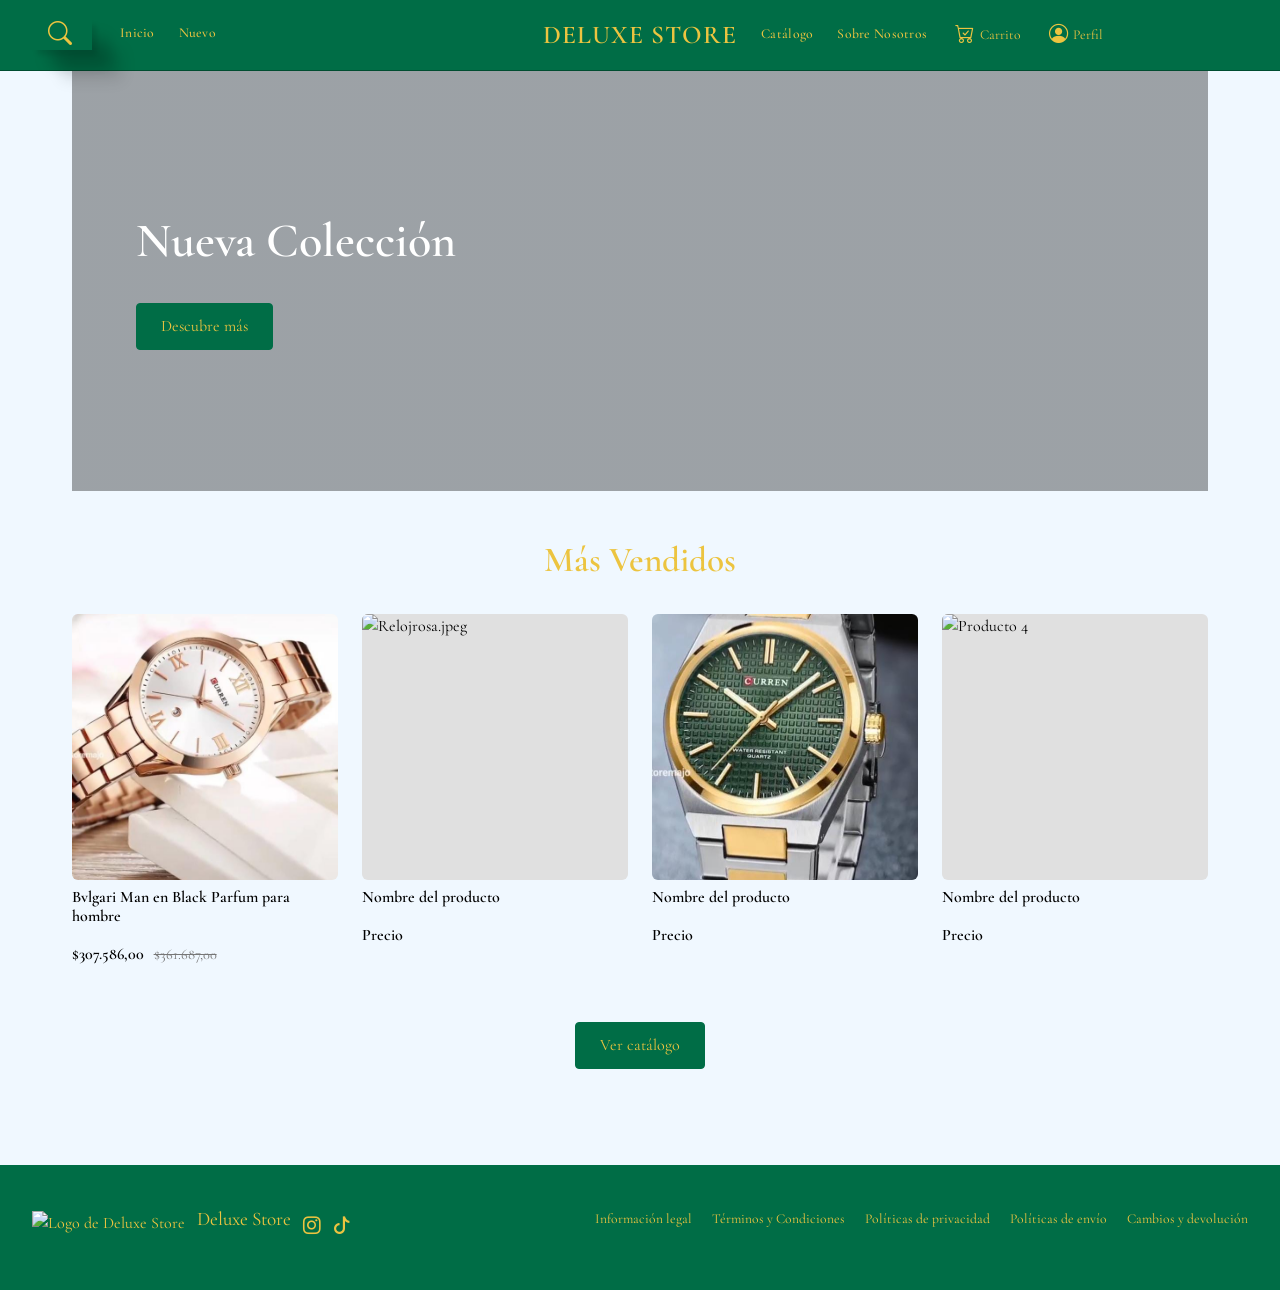
==== index.html @ 2bdb7e37 "Add files via upload" ====
<!DOCTYPE html>
<html lang="es">
  <head>
    <meta charset="UTF-8" />
    <meta name="viewport" content="width=device-width, initial-scale=1.0" />
    <!-- Tipografía externa -->
    <link rel="preconnect" href="https://fonts.googleapis.com" />
    <link rel="preconnect" href="https://fonts.gstatic.com" crossorigin />
    <link
      href="https://fonts.googleapis.com/css2?family=Cormorant+Garamond:ital,wght@0,300..700;1,300..700&display=swap"
      rel="stylesheet"
    />
    <!-- Bootstrap -->
    <link
      href="https://cdn.jsdelivr.net/npm/bootstrap@5.3.8/dist/css/bootstrap.min.css"
      rel="stylesheet"
    />
    <!-- Bootstrap Icons -->
    <link
      rel="stylesheet"
      href="https://cdn.jsdelivr.net/npm/bootstrap-icons@1.13.1/font/bootstrap-icons.min.css"
    />
    <!-- CSS Propio -->
    <link rel="stylesheet" href="style.css" />
    <title>Deluxe Store</title>
  </head>

  <body>
    <header class="encabezado">
      <div class="nav-izquierdo">
      <!-- Barra de navegación -->
        <div class="campoBuscar">
        <input type="text" placeholder="Buscar productos..." />
        <i class="bi bi-search iconoBusqueda"></i>
        </div>
        </form>

        <nav class="nav-principal">
          <a href="#inicio">Inicio</a>
          <a href="#nuevo">Nuevo</a>
        </nav>
      </div>

      <a href="#inicio" class="nombre-marca">DELUXE STORE</a>

      <div class="nav-derecho">
        <nav class="nav-secundario">
          <a href="#catalogo">Catálogo</a>
          <a href="#sobre-nosotros">Sobre Nosotros</a>
        </nav>

        <a href="#carrito" class="nav-icono">
          <i class="bi bi-cart-check"></i>
          <span>Carrito</span>
        </a>

        <a href="#perfil" class="nav-icono">
          <i class="bi bi-person-circle"></i>
          <span>Perfil</span>
        </a>
      </div>
    </header>

    <main class="contenido-principal">
      <section class="nueva-coleccion" id="inicio">
        <div class="nueva-coleccion__texto">
          <h1 class="titulo">Nueva Colección</h1>
          <button class="boton">Descubre más</button>
        </div>


      </section>

      <section class="mas-vendidos" id="catalogo">
        <h2 class="titulo">Más Vendidos</h2>

        <div class="productos">
          <article class="tarjeta-producto">
            <div class="tarjeta-producto__imagen">
              <img
                src="Ncoleccion.jpeg"
                alt="Bvlgari Man en Black Parfum para hombre"
              />
              <button class="boton boton--pequeno">Añadir al carrito</button>
            </div>

            <h3 class="tarjeta-producto__nombre">
              Bvlgari Man en Black Parfum para hombre
            </h3>

            <p class="tarjeta-producto__precio">
              <span class="precio-actual">$307.586,00</span>
              <span class="precio-anterior">$361.687,00</span>
            </p>
          </article>

          <article class="tarjeta-producto">
            <div class="tarjeta-producto__imagen">
              <img src="" alt="Relojrosa.jpeg" />
              <button class="boton boton--pequeno">Añadir al carrito</button>
            </div>
            <h3 class="tarjeta-producto__nombre">Nombre del producto</h3>
            <p class="tarjeta-producto__precio">
              <span class="precio-actual">Precio</span>
            </p>
          </article>

          <article class="tarjeta-producto">
            <div class="tarjeta-producto__imagen">
              <img src="Relojvdd.jpeg" alt="Producto 3" />
              <button class="boton boton--pequeno">Añadir al carrito</button>
            </div>
            <h3 class="tarjeta-producto__nombre">Nombre del producto</h3>
            <p class="tarjeta-producto__precio">
              <span class="precio-actual">Precio</span>
            </p>
          </article>

          <article class="tarjeta-producto">
            <div class="tarjeta-producto__imagen">
              <img src="" alt="Producto 4" />
              <button class="boton boton--pequeno">Añadir al carrito</button>
            </div>
            <h3 class="tarjeta-producto__nombre">Nombre del producto</h3>
            <p class="tarjeta-producto__precio">
              <span class="precio-actual">Precio</span>
            </p>
          </article>
        </div>

        <button class="boton boton--catalogo">Ver catálogo</button>
      </section>
    </main>

    <footer class="pie-pagina" id="sobre-nosotros">
      <div class="pie-pagina__marca">
        <img src="" alt="Logo de Deluxe Store" />
        <p class="pie-pagina__nombre">Deluxe Store</p>

        <div class="redes-sociales">
          <a href="#" aria-label="Instagram"><i class="bi bi-instagram"></i></a>
          <a href="#" aria-label="TikTok"><i class="bi bi-tiktok"></i></a>
        </div>
      </div>

      <ul class="pie-pagina__enlaces">
        <li><a href="#informacion-legal">Información legal</a></li>
        <li><a href="#terminos">Términos y Condiciones</a></li>
        <li><a href="#privacidad">Políticas de privacidad</a></li>
        <li><a href="#envio">Políticas de envío</a></li>
        <li><a href="#devoluciones">Cambios y devolución</a></li>
      </ul>
    </footer>

    <script src="script.js"></script>
  </body>
</html>
---- style.css ----
*{
  margin:0;
  border:0;
  padding: 0;
  box-sizing: border-box;
}

:root{
  --color-fondo: #006d46;
  --color-borde: #004d31;
  --color-acento: #ecc440;
  --fuente-titulo: "Cormorant Garamond", serif;
}

/* Html */
html{
  scroll-behavior: smooth;
}

/* Body */
body{
  font-family:"Cormorant Garamond", serif;
  background-color: aliceblue;
  color:black;
  transition: 0.3s;
}

a{
  color: inherit;
  text-decoration: none;
}

/* ===== Encabezado ===== */
header{
  background-color: var(--color-fondo);
  color: var(--color-acento);
}

.encabezado {
  display: flex;
  align-items: center;
  justify-content: space-between;
  gap: 1.5rem;
  padding: 1rem 2rem;
  border-bottom: 1px solid var(--color-borde);
  position: sticky;
  top: 0;
  z-index: 10;
}

.nav-izquierdo,
.nav-derecho {
  display: flex;
  align-items: center;
  gap: 1.75rem;
  flex: 1;
}

.nav-derecho {
  justify-content:flex;
}

.nav-principal,
.nav-secundario {
  display: flex;
  gap: 1.5rem;
}

.nav-principal a,
.nav-secundario a {
  font-size: 0.85rem;
  font-weight: 500;
  letter-spacing: 0.02em;
  padding-bottom: 2px;
  border-bottom: 1px solid transparent;
  transition: border-color 0.2s ease;
  justify-content: space-between;
}

.nav-principal a:hover,
.nav-secundario a:hover {
  border-color: var(--color-acento);
}

.nombre-marca {
  font-family: var(--fuente-titulo);
  font-size: 1.6rem;
  font-weight: 600;
  letter-spacing: 0.04em;
  white-space: nowrap;
}

.nav-icono {
  display: flex;
  align-items: center;
  gap: 0.4em;
  font-size: 0.85rem;
}

.nav-icono i {
  font-size: 1.2rem;
}

.campo-buscar {
  display: flex;
  align-items: center;
  gap: 0.4rem;
}

.campo-buscar input {
  padding: 0.35rem 0.7rem;
  border-radius: 4px;
  border: none;
  font-family: inherit;
}

.boton-buscar {
  background: none;
  border: none;
  color: var(--color-acento);
  cursor: pointer;
  font-size: 1.1rem;
}

/* ===== Contenido principal ===== */
.contenido-principal {
  max-width: 1200px;
  margin: 0 auto;
  padding: 0 2rem;
}

.titulo {
  font-family: var(--fuente-titulo);
  font-weight: 600;
}

.boton {
font-family: var(--fuente-titulo);
background-color: var(--color-fondo);
color: var(--color-acento);
border: 1px solid var(--color-fondo);
padding: 0.65rem 1.5rem;
border-radius: 4px;
cursor: pointer;
transition: 0.2s ease;
}

.boton:hover {
background-color: var(--color-acento);
color: var(--color-fondo);
border-color: var(--color-acento);
}

/* Nueva colección */
.nueva-coleccion {
  position: relative;
  display: flex;
  align-items: center;
  justify-content: space-between;
  gap: 2rem;
  min-height: 420px;
  padding: 4rem;
  color: #fff;
  background-image: linear-gradient(rgba(0, 0, 0, 0.35), rgba(0, 0, 0, 0.35)), url("https://media.gq.com.mx/photos/678ef8f1a2336bb0aa061e3d/master/w_1600%2Cc_limit/TAG_Heuer_Carrera_Chronograph_morado.jpg");
  background-position: center;
  background-size: cover;
  background-repeat: no-repeat;
}

.nueva-coleccion__texto {
  position: relative;
  z-index: 1;
  display: flex;
  flex-direction: column;
  align-items: flex-start;
  gap: 1.5rem;
}

.nueva-coleccion .titulo {
  font-size: 3rem;
}

/* Más vendidos */
.mas-vendidos {
padding: 3rem 0;
text-align: center;
}

.mas-vendidos .titulo {
font-size: 2.2rem;
margin-bottom: 2rem;
color: #ecc440;
}

.productos {
display: grid;
grid-template-columns: repeat(auto-fit, minmax(220px, 1fr));
gap: 1.5rem;
text-align: left;
}

.tarjeta-producto {
  display: flex;
  flex-direction: column;
  gap: 0.5rem;
}

.tarjeta-producto__imagen {
  position: relative;
  background-color: #e0e0e0;
  border-radius: 6px;
  overflow: hidden;
  aspect-ratio: 1 / 1;
}

.tarjeta-producto__imagen img {
  width: 100%;
  height: 100%;
  object-fit: cover;
  display: block;
}

.boton--pequeno {
  position: absolute;
  bottom: 0.75rem;
  left: 50%;
  transform: translateX(-50%);
  padding: 0.4rem 1rem;
  font-size: 0.8rem;
  opacity: 0;
  transition: opacity 0.2s ease, background-color 0.2s ease, color 0.2s ease;
}

.tarjeta-producto__imagen:hover .boton--pequeno {
  opacity: 1;
}

.tarjeta-producto__nombre {
  font-size: 1rem;
  font-weight: 600;
}

.tarjeta-producto__precio {
  display: flex;
  gap: 0.6rem;
  align-items: baseline;
}

.precio-actual {
  font-weight: 600;
}

.precio-anterior {
  text-decoration: line-through;
  color: #777;
  font-size: 0.9rem;
}

.boton--catalogo {
  margin-top: 2.5rem;
}

/* ===== Pie de página ===== */
.pie-pagina {
  background-color: var(--color-fondo);
  color: var(--color-acento);
  margin-top: 3rem;
  padding: 2.5rem 2rem;
  display: flex;
  flex-wrap: wrap;
  align-items: center;
  justify-content: space-between;
  gap: 1.5rem;
}

.pie-pagina__marca {
  display: flex;
  align-items: center;
  gap: 0.75rem;
}

.pie-pagina__marca img {
  height: 32px;
}

.pie-pagina__nombre {
  font-family: var(--fuente-titulo);
  font-size: 1.2rem;
}

.redes-sociales {
  display: flex;
  gap: 0.75rem;
  font-size: 1.1rem;
}

.pie-pagina__enlaces {
  display: flex;
  flex-wrap: wrap;
  gap: 1.25rem;
  list-style: none;
  font-size: 0.85rem;
}

/* ===== Responsive ===== */
@media (max-width: 768px) {
  .encabezado {
    flex-wrap: wrap;
    justify-content: center;
    text-align: center;
  }

  .nav-izquierdo,
  .nav-derecho {
    justify-content: center;
    flex: none;
    width: 100%;
  }

  .nueva-coleccion {
    flex-direction: column;
    text-align: center;
  }

  .nueva-coleccion__texto {
    align-items: center;
  }
}

/* Barra de busqueda */
.campoBuscar {
  position: relative;
  display: flex;
  justify-content: center;
  align-items: center;
  width: 60px;
  height: 30px;
  transition: 0.5s;
}

.campoBuscar:hover {
  width: 300px;
}

.campoBuscar input {
  position: relative;
  width: 100%;
  height: 100%;
  border: none;
  font-size: 1.1em;
  padding: 0.5em 20px;
  background: linear-gradient(#006d46,#006d46);
  color: #006d46;
  box-shadow:
    5px 5px 5px rgba(0, 0, 0, 0.1),
    15px 15px 15px rgba(0, 0, 0, 0.1),
    20px 20px 15px rgba(0, 0, 0, 0.1),
    30px 30px 15px rgba(0, 0, 0, 0.1);
}

.campoBuscar input::placeholder,
.campoBuscar input {
  border: none;
  color: transparent;
}

.campoBuscar input:hover::placeholder,
.campoBuscar input:hover {
  border: none;
  color:aliceblue;
}

.iconoBusqueda {
  position: absolute;
  right: 20px;
  font-size: 1.5em;
  cursor: pointer;
}
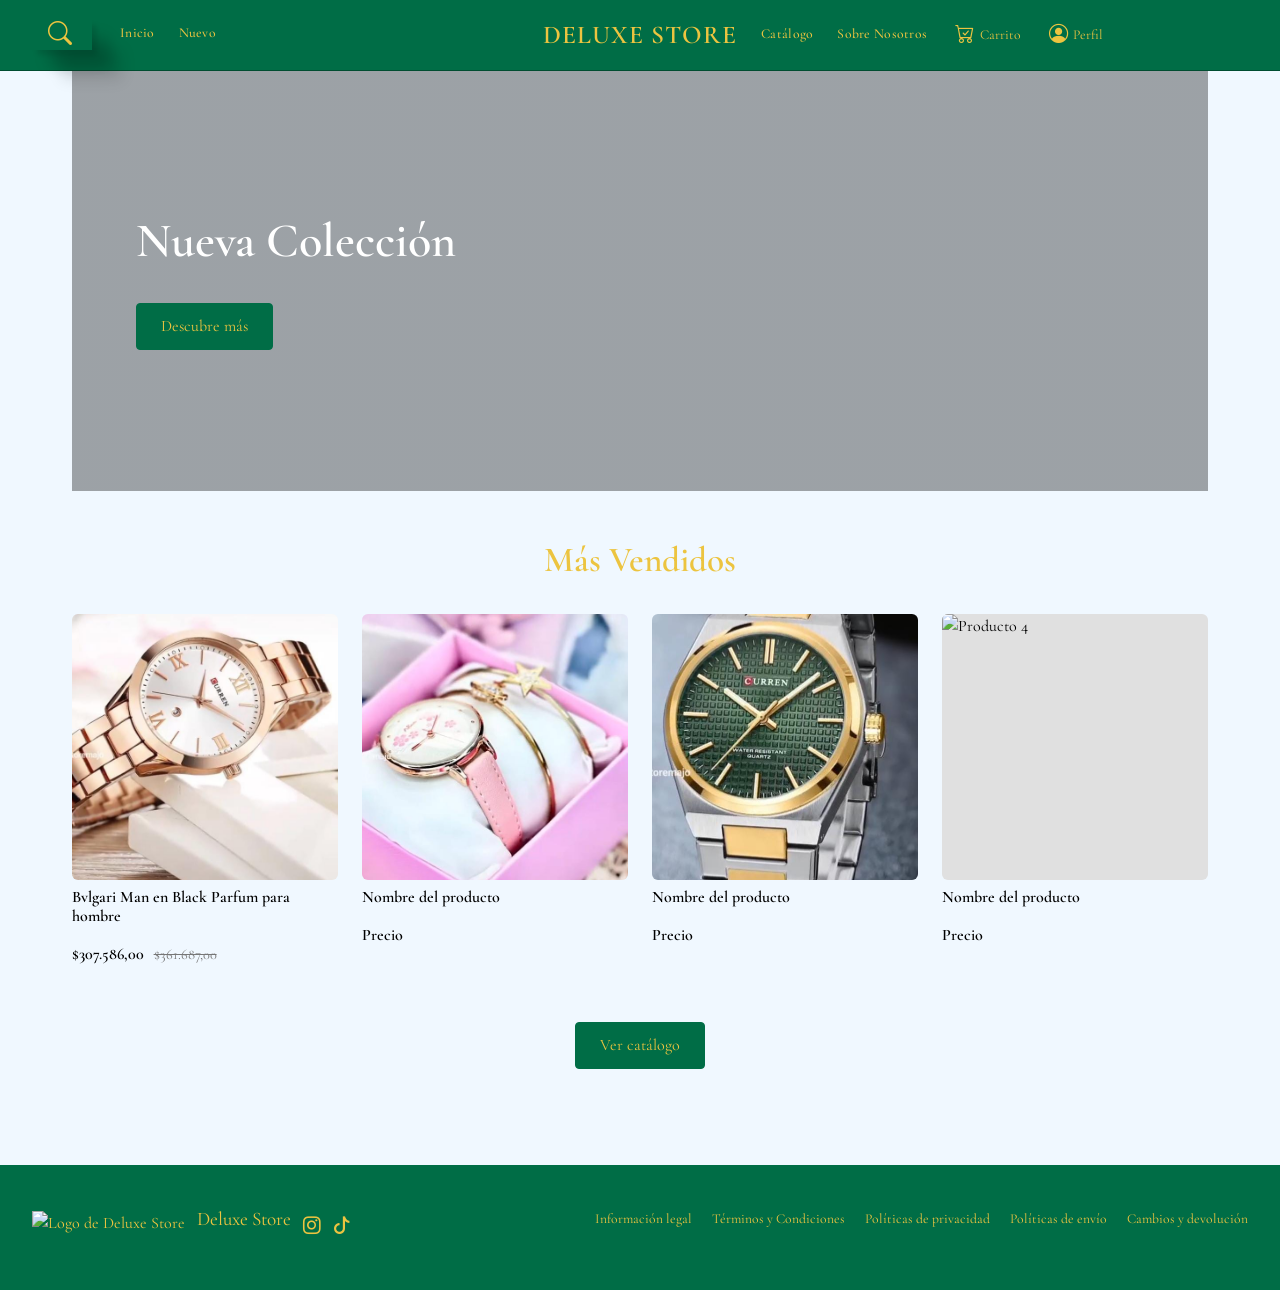
==== commit 517ff28e: "Ampliación de la estructura del proyecto" ====
--- a/index.html
+++ b/index.html
@@ -21,7 +21,7 @@
       href="https://cdn.jsdelivr.net/npm/bootstrap-icons@1.13.1/font/bootstrap-icons.min.css"
     />
     <!-- CSS Propio -->
-    <link rel="stylesheet" href="style.css" />
+    <link rel="stylesheet" href="assets/css/style.css">
     <title>Deluxe Store</title>
   </head>
 
@@ -78,7 +78,7 @@
           <article class="tarjeta-producto">
             <div class="tarjeta-producto__imagen">
               <img
-                src="Ncoleccion.jpeg"
+                src="assets/Imagenes/Ncoleccion.jpeg"
                 alt="Bvlgari Man en Black Parfum para hombre"
               />
               <button class="boton boton--pequeno">Añadir al carrito</button>
@@ -96,7 +96,7 @@
 
           <article class="tarjeta-producto">
             <div class="tarjeta-producto__imagen">
-              <img src="" alt="Relojrosa.jpeg" />
+              <img src="assets/Imagenes/Relojrosa.jpeg" alt="Relojrosa.jpeg" />
               <button class="boton boton--pequeno">Añadir al carrito</button>
             </div>
             <h3 class="tarjeta-producto__nombre">Nombre del producto</h3>
@@ -107,7 +107,7 @@
 
           <article class="tarjeta-producto">
             <div class="tarjeta-producto__imagen">
-              <img src="Relojvdd.jpeg" alt="Producto 3" />
+              <img src="assets/Imagenes/Relojvdd.jpeg" alt="Producto 3" />
               <button class="boton boton--pequeno">Añadir al carrito</button>
             </div>
             <h3 class="tarjeta-producto__nombre">Nombre del producto</h3>
--- a/assets/css/style.css
+++ b/assets/css/style.css
@@ -0,0 +1,378 @@
+*{
+  margin:0;
+  border:0;
+  padding: 0;
+  box-sizing: border-box;
+}
+
+:root{
+  --color-fondo: #006d46;
+  --color-borde: #004d31;
+  --color-acento: #ecc440;
+  --fuente-titulo: "Cormorant Garamond", serif;
+}
+
+/* Html */
+html{
+  scroll-behavior: smooth;
+}
+
+/* Body */
+body{
+  font-family:"Cormorant Garamond", serif;
+  background-color: aliceblue;
+  color:black;
+  transition: 0.3s;
+}
+
+a{
+  color: inherit;
+  text-decoration: none;
+}
+
+/* ===== Encabezado ===== */
+header{
+  background-color: var(--color-fondo);
+  color: var(--color-acento);
+}
+
+.encabezado {
+  display: flex;
+  align-items: center;
+  justify-content: space-between;
+  gap: 1.5rem;
+  padding: 1rem 2rem;
+  border-bottom: 1px solid var(--color-borde);
+  position: sticky;
+  top: 0;
+  z-index: 10;
+}
+
+.nav-izquierdo,
+.nav-derecho {
+  display: flex;
+  align-items: center;
+  gap: 1.75rem;
+  flex: 1;
+}
+
+.nav-derecho {
+  justify-content:flex;
+}
+
+.nav-principal,
+.nav-secundario {
+  display: flex;
+  gap: 1.5rem;
+}
+
+.nav-principal a,
+.nav-secundario a {
+  font-size: 0.85rem;
+  font-weight: 500;
+  letter-spacing: 0.02em;
+  padding-bottom: 2px;
+  border-bottom: 1px solid transparent;
+  transition: border-color 0.2s ease;
+  justify-content: space-between;
+}
+
+.nav-principal a:hover,
+.nav-secundario a:hover {
+  border-color: var(--color-acento);
+}
+
+.nombre-marca {
+  font-family: var(--fuente-titulo);
+  font-size: 1.6rem;
+  font-weight: 600;
+  letter-spacing: 0.04em;
+  white-space: nowrap;
+}
+
+.nav-icono {
+  display: flex;
+  align-items: center;
+  gap: 0.4em;
+  font-size: 0.85rem;
+}
+
+.nav-icono i {
+  font-size: 1.2rem;
+}
+
+.campo-buscar {
+  display: flex;
+  align-items: center;
+  gap: 0.4rem;
+}
+
+.campo-buscar input {
+  padding: 0.35rem 0.7rem;
+  border-radius: 4px;
+  border: none;
+  font-family: inherit;
+}
+
+.boton-buscar {
+  background: none;
+  border: none;
+  color: var(--color-acento);
+  cursor: pointer;
+  font-size: 1.1rem;
+}
+
+/* ===== Contenido principal ===== */
+.contenido-principal {
+  max-width: 1200px;
+  margin: 0 auto;
+  padding: 0 2rem;
+}
+
+.titulo {
+  font-family: var(--fuente-titulo);
+  font-weight: 600;
+}
+
+.boton {
+font-family: var(--fuente-titulo);
+background-color: var(--color-fondo);
+color: var(--color-acento);
+border: 1px solid var(--color-fondo);
+padding: 0.65rem 1.5rem;
+border-radius: 4px;
+cursor: pointer;
+transition: 0.2s ease;
+}
+
+.boton:hover {
+background-color: var(--color-acento);
+color: var(--color-fondo);
+border-color: var(--color-acento);
+}
+
+/* Nueva colección */
+.nueva-coleccion {
+  position: relative;
+  display: flex;
+  align-items: center;
+  justify-content: space-between;
+  gap: 2rem;
+  min-height: 420px;
+  padding: 4rem;
+  color: #fff;
+  background-image: linear-gradient(rgba(0, 0, 0, 0.35), rgba(0, 0, 0, 0.35)), url("https://media.gq.com.mx/photos/678ef8f1a2336bb0aa061e3d/master/w_1600%2Cc_limit/TAG_Heuer_Carrera_Chronograph_morado.jpg");
+  background-position: center;
+  background-size: cover;
+  background-repeat: no-repeat;
+}
+
+.nueva-coleccion__texto {
+  position: relative;
+  z-index: 1;
+  display: flex;
+  flex-direction: column;
+  align-items: flex-start;
+  gap: 1.5rem;
+}
+
+.nueva-coleccion .titulo {
+  font-size: 3rem;
+}
+
+/* Más vendidos */
+.mas-vendidos {
+padding: 3rem 0;
+text-align: center;
+}
+
+.mas-vendidos .titulo {
+font-size: 2.2rem;
+margin-bottom: 2rem;
+color: #ecc440;
+}
+
+.productos {
+display: grid;
+grid-template-columns: repeat(auto-fit, minmax(220px, 1fr));
+gap: 1.5rem;
+text-align: left;
+}
+
+.tarjeta-producto {
+  display: flex;
+  flex-direction: column;
+  gap: 0.5rem;
+}
+
+.tarjeta-producto__imagen {
+  position: relative;
+  background-color: #e0e0e0;
+  border-radius: 6px;
+  overflow: hidden;
+  aspect-ratio: 1 / 1;
+}
+
+.tarjeta-producto__imagen img {
+  width: 100%;
+  height: 100%;
+  object-fit: cover;
+  display: block;
+}
+
+.boton--pequeno {
+  position: absolute;
+  bottom: 0.75rem;
+  left: 50%;
+  transform: translateX(-50%);
+  padding: 0.4rem 1rem;
+  font-size: 0.8rem;
+  opacity: 0;
+  transition: opacity 0.2s ease, background-color 0.2s ease, color 0.2s ease;
+}
+
+.tarjeta-producto__imagen:hover .boton--pequeno {
+  opacity: 1;
+}
+
+.tarjeta-producto__nombre {
+  font-size: 1rem;
+  font-weight: 600;
+}
+
+.tarjeta-producto__precio {
+  display: flex;
+  gap: 0.6rem;
+  align-items: baseline;
+}
+
+.precio-actual {
+  font-weight: 600;
+}
+
+.precio-anterior {
+  text-decoration: line-through;
+  color: #777;
+  font-size: 0.9rem;
+}
+
+.boton--catalogo {
+  margin-top: 2.5rem;
+}
+
+/* ===== Pie de página ===== */
+.pie-pagina {
+  background-color: var(--color-fondo);
+  color: var(--color-acento);
+  margin-top: 3rem;
+  padding: 2.5rem 2rem;
+  display: flex;
+  flex-wrap: wrap;
+  align-items: center;
+  justify-content: space-between;
+  gap: 1.5rem;
+}
+
+.pie-pagina__marca {
+  display: flex;
+  align-items: center;
+  gap: 0.75rem;
+}
+
+.pie-pagina__marca img {
+  height: 32px;
+}
+
+.pie-pagina__nombre {
+  font-family: var(--fuente-titulo);
+  font-size: 1.2rem;
+}
+
+.redes-sociales {
+  display: flex;
+  gap: 0.75rem;
+  font-size: 1.1rem;
+}
+
+.pie-pagina__enlaces {
+  display: flex;
+  flex-wrap: wrap;
+  gap: 1.25rem;
+  list-style: none;
+  font-size: 0.85rem;
+}
+
+/* ===== Responsive ===== */
+@media (max-width: 768px) {
+  .encabezado {
+    flex-wrap: wrap;
+    justify-content: center;
+    text-align: center;
+  }
+
+  .nav-izquierdo,
+  .nav-derecho {
+    justify-content: center;
+    flex: none;
+    width: 100%;
+  }
+
+  .nueva-coleccion {
+    flex-direction: column;
+    text-align: center;
+  }
+
+  .nueva-coleccion__texto {
+    align-items: center;
+  }
+}
+
+/* Barra de busqueda */
+.campoBuscar {
+  position: relative;
+  display: flex;
+  justify-content: center;
+  align-items: center;
+  width: 60px;
+  height: 30px;
+  transition: 0.5s;
+}
+
+.campoBuscar:hover {
+  width: 300px;
+}
+
+.campoBuscar input {
+  position: relative;
+  width: 100%;
+  height: 100%;
+  border: none;
+  font-size: 1.1em;
+  padding: 0.5em 20px;
+  background: linear-gradient(#006d46,#006d46);
+  color: #006d46;
+  box-shadow:
+    5px 5px 5px rgba(0, 0, 0, 0.1),
+    15px 15px 15px rgba(0, 0, 0, 0.1),
+    20px 20px 15px rgba(0, 0, 0, 0.1),
+    30px 30px 15px rgba(0, 0, 0, 0.1);
+}
+
+.campoBuscar input::placeholder,
+.campoBuscar input {
+  border: none;
+  color: transparent;
+}
+
+.campoBuscar input:hover::placeholder,
+.campoBuscar input:hover {
+  border: none;
+  color:aliceblue;
+}
+
+.iconoBusqueda {
+  position: absolute;
+  right: 20px;
+  font-size: 1.5em;
+  cursor: pointer;
+}
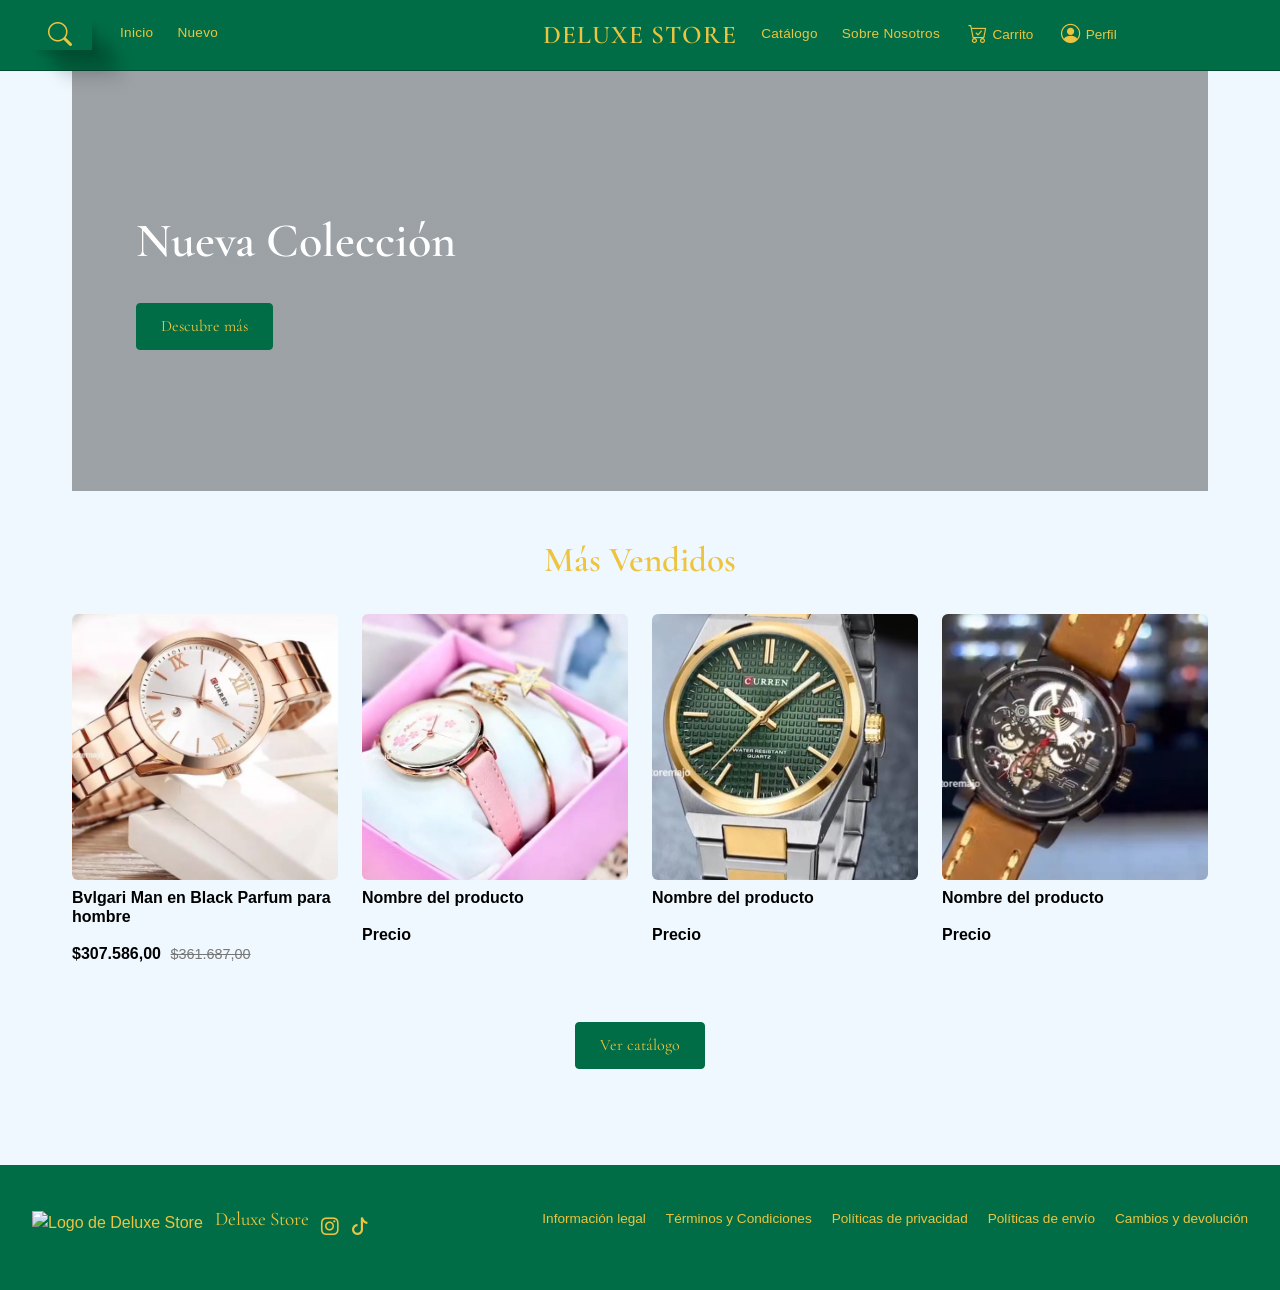
==== commit 493b00ba: "extension de las opciones de busqueda" ====
--- a/index.html
+++ b/index.html
@@ -45,16 +45,16 @@
 
       <div class="nav-derecho">
         <nav class="nav-secundario">
-          <a href="#catalogo">Catálogo</a>
+          <a href="catalogo.html">Catálogo</a>
           <a href="#sobre-nosotros">Sobre Nosotros</a>
         </nav>
 
-        <a href="#carrito" class="nav-icono">
+        <a href="carrito.html" class="nav-icono">
           <i class="bi bi-cart-check"></i>
           <span>Carrito</span>
         </a>
 
-        <a href="#perfil" class="nav-icono">
+        <a href="login.php" class="nav-icono">
           <i class="bi bi-person-circle"></i>
           <span>Perfil</span>
         </a>
@@ -118,7 +118,7 @@
 
           <article class="tarjeta-producto">
             <div class="tarjeta-producto__imagen">
-              <img src="" alt="Producto 4" />
+              <img src="assets/Imagenes/Relojcafe.jpeg" alt="Producto 4" />
               <button class="boton boton--pequeno">Añadir al carrito</button>
             </div>
             <h3 class="tarjeta-producto__nombre">Nombre del producto</h3>
@@ -138,8 +138,8 @@
         <p class="pie-pagina__nombre">Deluxe Store</p>
 
         <div class="redes-sociales">
-          <a href="#" aria-label="Instagram"><i class="bi bi-instagram"></i></a>
-          <a href="#" aria-label="TikTok"><i class="bi bi-tiktok"></i></a>
+          <a href="https://www.instagram.com/deluxestoremajo?stkn=MXQ2NDFqejMweWdpYg==" aria-label="Instagram"><i class="bi bi-instagram"></i></a>
+          <a href="https://www.tiktok.com/@deluxestoremajo?_r=1&_t=ZS-9ALdsl9GegP" aria-label="TikTok"><i class="bi bi-tiktok"></i></a>
         </div>
       </div>
 
--- a/assets/css/style.css
+++ b/assets/css/style.css
@@ -1,11 +1,11 @@
-*{
-  margin:0;
-  border:0;
+* {
+  margin: 0;
+  border: 0;
   padding: 0;
   box-sizing: border-box;
 }
 
-:root{
+:root {
   --color-fondo: #006d46;
   --color-borde: #004d31;
   --color-acento: #ecc440;
@@ -13,25 +13,25 @@
 }
 
 /* Html */
-html{
+html {
   scroll-behavior: smooth;
 }
 
 /* Body */
-body{
-  font-family:"Cormorant Garamond", serif;
+body {
+  font-family: "Cormorant Garamond", serif;
   background-color: aliceblue;
-  color:black;
+  color: black;
   transition: 0.3s;
 }
 
-a{
+a {
   color: inherit;
   text-decoration: none;
 }
 
 /* ===== Encabezado ===== */
-header{
+header {
   background-color: var(--color-fondo);
   color: var(--color-acento);
 }
@@ -57,7 +57,7 @@
 }
 
 .nav-derecho {
-  justify-content:flex;
+  justify-content: flex;
 }
 
 .nav-principal,
@@ -135,20 +135,20 @@
 }
 
 .boton {
-font-family: var(--fuente-titulo);
-background-color: var(--color-fondo);
-color: var(--color-acento);
-border: 1px solid var(--color-fondo);
-padding: 0.65rem 1.5rem;
-border-radius: 4px;
-cursor: pointer;
-transition: 0.2s ease;
+  font-family: var(--fuente-titulo);
+  background-color: var(--color-fondo);
+  color: var(--color-acento);
+  border: 1px solid var(--color-fondo);
+  padding: 0.65rem 1.5rem;
+  border-radius: 4px;
+  cursor: pointer;
+  transition: 0.2s ease;
 }
 
 .boton:hover {
-background-color: var(--color-acento);
-color: var(--color-fondo);
-border-color: var(--color-acento);
+  background-color: var(--color-acento);
+  color: var(--color-fondo);
+  border-color: var(--color-acento);
 }
 
 /* Nueva colección */
@@ -161,7 +161,9 @@
   min-height: 420px;
   padding: 4rem;
   color: #fff;
-  background-image: linear-gradient(rgba(0, 0, 0, 0.35), rgba(0, 0, 0, 0.35)), url("https://media.gq.com.mx/photos/678ef8f1a2336bb0aa061e3d/master/w_1600%2Cc_limit/TAG_Heuer_Carrera_Chronograph_morado.jpg");
+  background-image:
+    linear-gradient(rgba(0, 0, 0, 0.35), rgba(0, 0, 0, 0.35)),
+    url("https://media.gq.com.mx/photos/678ef8f1a2336bb0aa061e3d/master/w_1600%2Cc_limit/TAG_Heuer_Carrera_Chronograph_morado.jpg");
   background-position: center;
   background-size: cover;
   background-repeat: no-repeat;
@@ -182,21 +184,21 @@
 
 /* Más vendidos */
 .mas-vendidos {
-padding: 3rem 0;
-text-align: center;
+  padding: 3rem 0;
+  text-align: center;
 }
 
 .mas-vendidos .titulo {
-font-size: 2.2rem;
-margin-bottom: 2rem;
-color: #ecc440;
+  font-size: 2.2rem;
+  margin-bottom: 2rem;
+  color: #ecc440;
 }
 
 .productos {
-display: grid;
-grid-template-columns: repeat(auto-fit, minmax(220px, 1fr));
-gap: 1.5rem;
-text-align: left;
+  display: grid;
+  grid-template-columns: repeat(auto-fit, minmax(220px, 1fr));
+  gap: 1.5rem;
+  text-align: left;
 }
 
 .tarjeta-producto {
@@ -228,7 +230,10 @@
   padding: 0.4rem 1rem;
   font-size: 0.8rem;
   opacity: 0;
-  transition: opacity 0.2s ease, background-color 0.2s ease, color 0.2s ease;
+  transition:
+    opacity 0.2s ease,
+    background-color 0.2s ease,
+    color 0.2s ease;
 }
 
 .tarjeta-producto__imagen:hover .boton--pequeno {
@@ -302,6 +307,175 @@
   font-size: 0.85rem;
 }
 
+/* login y registro */
+
+* {
+  margin: 0;
+  padding: 0;
+  box-sizing: border-box;
+  text-decoration: none;
+  font-family: "Roboto", sans-serif;
+}
+
+body {
+  background-image: url(../imagenes/imagen1.jpg);
+  background-size: cover;
+  background-repeat: no-repeat;
+  background-position: center;
+  background-attachment: fixed;
+}
+
+main {
+  width: 100%;
+  padding: 20px;
+  margin: auto;
+  margin-top: 100px;
+}
+
+.contenedor__todo {
+  width: 100%;
+  max-width: 800px;
+  margin: auto;
+  position: relative;
+}
+
+.caja__trasera {
+  width: 100%;
+  padding: 10px 20px;
+  display: flex;
+  justify-content: center;
+  -webkit-backdrop-filter: blur(10px);
+  backdrop-filter: blur(10px);
+  background-color: rgba(67, 77, 87, 0.5);
+}
+
+.caja__trasera div {
+  margin: 100px 40px;
+  color: white;
+  transition: all 500ms;
+}
+
+.caja__trasera div p,
+.caja__trasera button {
+  margin-top: 30px;
+}
+
+.caja__trasera div h3 {
+  font-weight: 400;
+  font-size: 26px;
+}
+
+.caja__trasera div p {
+  font-size: 16px;
+  font-weight: 300;
+}
+
+.caja__trasera button {
+  padding: 10px 40px;
+  border: 2px solid #fff;
+  font-size: 14px;
+  background: transparent;
+  font-weight: 600;
+  cursor: pointer;
+  color: white;
+  outline: none;
+  transition: all 300ms;
+}
+
+.caja__trasera button:hover {
+  background: #fff;
+  color: #3b434b;
+}
+
+/*Formularios*/
+
+.contenedor__login-register {
+  display: flex;
+  align-items: center;
+  width: 100%;
+  max-width: 380px;
+  position: relative;
+  top: -185px;
+  left: 10px;
+
+  /*La transicion va despues del codigo JS*/
+  transition: left 500ms cubic-bezier(0.175, 0.885, 0.32, 1.275);
+}
+
+.contenedor__login-register form {
+  width: 100%;
+  padding: 80px 20px;
+  background: white;
+  position: absolute;
+  border-radius: 20px;
+}
+
+.contenedor__login-register form h2 {
+  font-size: 30px;
+  text-align: center;
+  margin-bottom: 20px;
+  color: #3b434b;
+}
+
+.contenedor__login-register form input {
+  width: 100%;
+  margin-top: 20px;
+  padding: 10px;
+  border: none;
+  background: #f2f2f2;
+  font-size: 16px;
+  outline: none;
+}
+
+.contenedor__login-register form button {
+  padding: 10px 40px;
+  margin-top: 40px;
+  border: none;
+  font-size: 14px;
+  background: #3b434b;
+  font-weight: 600;
+  cursor: pointer;
+  color: white;
+  outline: none;
+}
+
+.formulario__login {
+  opacity: 1;
+  display: block;
+}
+.formulario__register {
+  display: none;
+}
+
+@media screen and (max-width: 850px) {
+  main {
+    margin-top: 50px;
+  }
+
+  .caja__trasera {
+    max-width: 350px;
+    height: 300px;
+    flex-direction: column;
+    margin: auto;
+  }
+
+  .caja__trasera div {
+    margin: 0px;
+    position: absolute;
+  }
+
+  /*Formularios*/
+
+  .contenedor__login-register {
+    top: -10px;
+    left: -5px;
+    margin: auto;
+  }
+
+  .contenedor__login-register form {
+    position: relative;
+  }
+}
 /* ===== Responsive ===== */
 @media (max-width: 768px) {
   .encabezado {
@@ -349,7 +523,7 @@
   border: none;
   font-size: 1.1em;
   padding: 0.5em 20px;
-  background: linear-gradient(#006d46,#006d46);
+  background: linear-gradient(#006d46, #006d46);
   color: #006d46;
   box-shadow:
     5px 5px 5px rgba(0, 0, 0, 0.1),
@@ -367,7 +541,7 @@
 .campoBuscar input:hover::placeholder,
 .campoBuscar input:hover {
   border: none;
-  color:aliceblue;
+  color: aliceblue;
 }
 
 .iconoBusqueda {
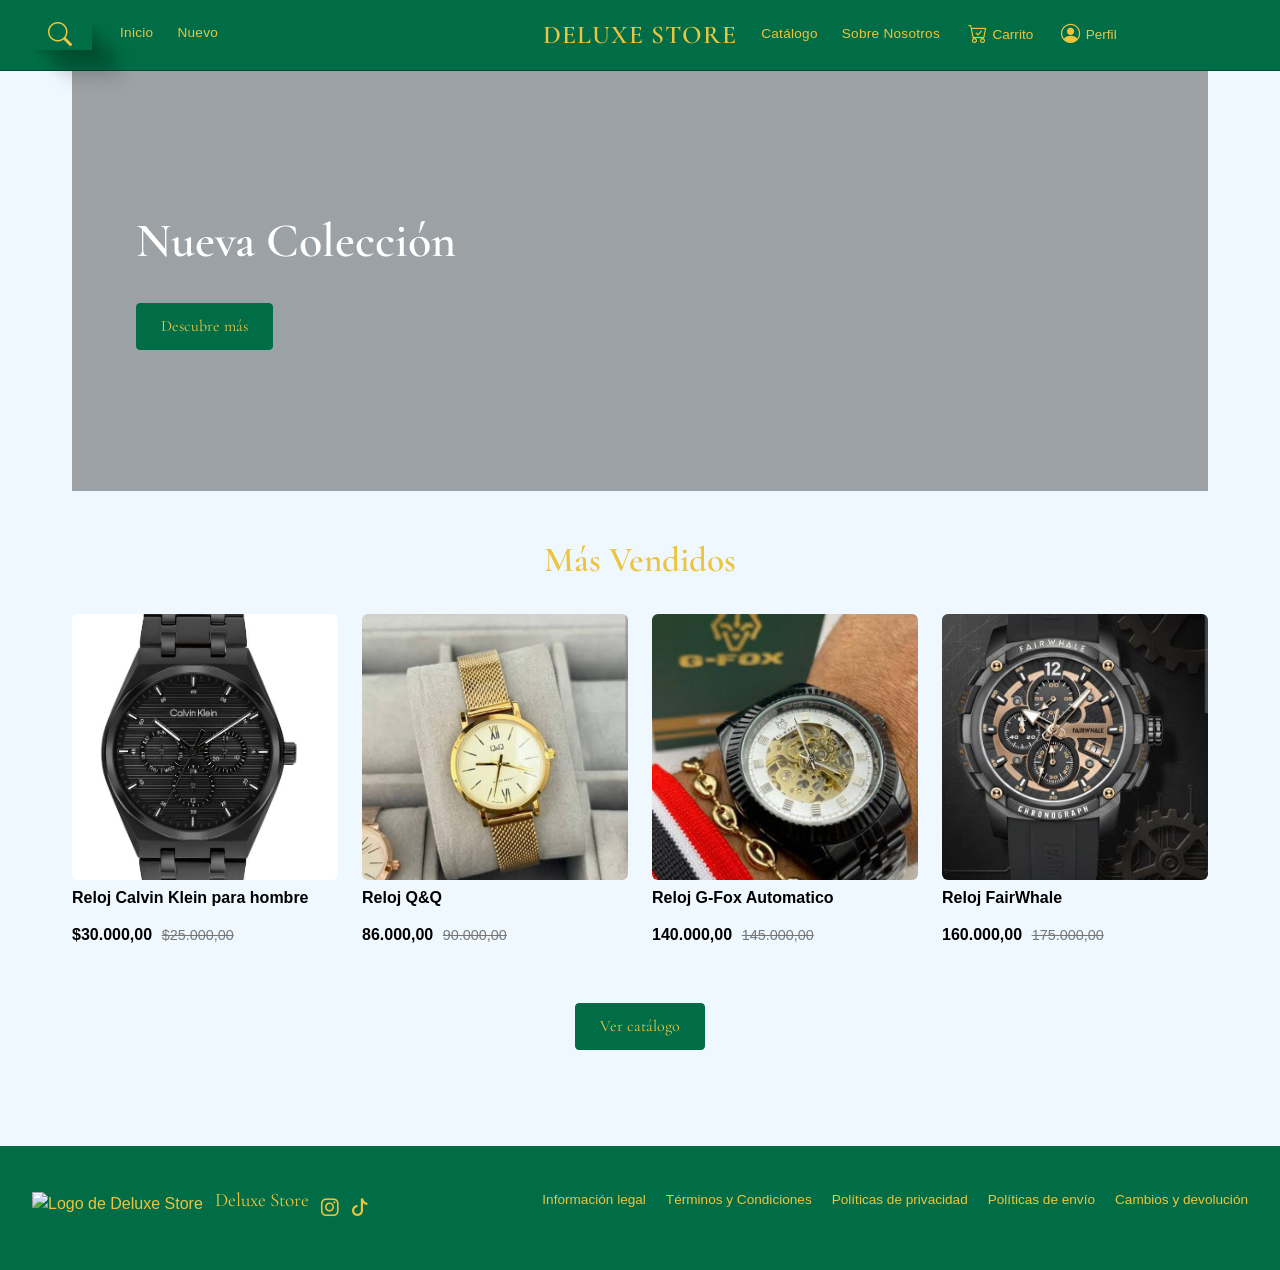
==== commit 0cbce088: "Update product details and prices in index.html" ====
--- a/index.html
+++ b/index.html
@@ -78,57 +78,62 @@
           <article class="tarjeta-producto">
             <div class="tarjeta-producto__imagen">
               <img
-                src="assets/Imagenes/Ncoleccion.jpeg"
-                alt="Bvlgari Man en Black Parfum para hombre"
+                src="assets/Imagenes/Calvin-Klein.jpeg"
+                alt="Reloj Calvin Klein para hombre"
               />
               <button class="boton boton--pequeno">Añadir al carrito</button>
             </div>
 
             <h3 class="tarjeta-producto__nombre">
-              Bvlgari Man en Black Parfum para hombre
+              Reloj Calvin Klein para hombre
             </h3>
 
             <p class="tarjeta-producto__precio">
-              <span class="precio-actual">$307.586,00</span>
-              <span class="precio-anterior">$361.687,00</span>
+              <span class="precio-actual">$30.000,00</span>
+              <span class="precio-anterior">$25.000,00</span>
             </p>
           </article>
 
           <article class="tarjeta-producto">
             <div class="tarjeta-producto__imagen">
-              <img src="assets/Imagenes/Relojrosa.jpeg" alt="Relojrosa.jpeg" />
+              <img src="assets/Imagenes/Q&Q.jpeg" alt="Reloj Q&Q" />
               <button class="boton boton--pequeno">Añadir al carrito</button>
             </div>
-            <h3 class="tarjeta-producto__nombre">Nombre del producto</h3>
+            <h3 class="tarjeta-producto__nombre">Reloj Q&Q</h3>
             <p class="tarjeta-producto__precio">
-              <span class="precio-actual">Precio</span>
+              <span class="precio-actual">86.000,00</span>
+              <span class="precio-anterior">90.000,00</span>
             </p>
           </article>
 
           <article class="tarjeta-producto">
             <div class="tarjeta-producto__imagen">
-              <img src="assets/Imagenes/Relojvdd.jpeg" alt="Producto 3" />
+              <img src="assets/Imagenes/G-Fox-Automatico.jpeg" alt="Reloj G-Fox Automatico" />
               <button class="boton boton--pequeno">Añadir al carrito</button>
             </div>
-            <h3 class="tarjeta-producto__nombre">Nombre del producto</h3>
+            <h3 class="tarjeta-producto__nombre">Reloj G-Fox Automatico</h3>
             <p class="tarjeta-producto__precio">
-              <span class="precio-actual">Precio</span>
+              <span class="precio-actual">140.000,00</span>
+              <span class="precio-anterior">145.000,00</span>
             </p>
           </article>
 
           <article class="tarjeta-producto">
             <div class="tarjeta-producto__imagen">
-              <img src="assets/Imagenes/Relojcafe.jpeg" alt="Producto 4" />
+              <img src="assets/Imagenes/FairWhale.jpeg" alt="Reloj FairWhale" />
               <button class="boton boton--pequeno">Añadir al carrito</button>
             </div>
-            <h3 class="tarjeta-producto__nombre">Nombre del producto</h3>
+            <h3 class="tarjeta-producto__nombre">Reloj FairWhale</h3>
             <p class="tarjeta-producto__precio">
-              <span class="precio-actual">Precio</span>
+              <span class="precio-actual">160.000,00</span>
+              <span class="precio-anterior">175.000,00</span>
             </p>
           </article>
         </div>
 
+        <a href="catalogo.html">
         <button class="boton boton--catalogo">Ver catálogo</button>
+        </a>
       </section>
     </main>
 
@@ -154,4 +159,4 @@
 
     <script src="script.js"></script>
   </body>
-</html>+</html>
--- a/assets/css/style.css
+++ b/assets/css/style.css
@@ -1,552 +1,552 @@
-* {
-  margin: 0;
-  border: 0;
-  padding: 0;
-  box-sizing: border-box;
-}
-
-:root {
-  --color-fondo: #006d46;
-  --color-borde: #004d31;
-  --color-acento: #ecc440;
-  --fuente-titulo: "Cormorant Garamond", serif;
-}
-
-/* Html */
-html {
-  scroll-behavior: smooth;
-}
-
-/* Body */
-body {
-  font-family: "Cormorant Garamond", serif;
-  background-color: aliceblue;
-  color: black;
-  transition: 0.3s;
-}
-
-a {
-  color: inherit;
-  text-decoration: none;
-}
-
-/* ===== Encabezado ===== */
-header {
-  background-color: var(--color-fondo);
-  color: var(--color-acento);
-}
-
-.encabezado {
-  display: flex;
-  align-items: center;
-  justify-content: space-between;
-  gap: 1.5rem;
-  padding: 1rem 2rem;
-  border-bottom: 1px solid var(--color-borde);
-  position: sticky;
-  top: 0;
-  z-index: 10;
-}
-
-.nav-izquierdo,
-.nav-derecho {
-  display: flex;
-  align-items: center;
-  gap: 1.75rem;
-  flex: 1;
-}
-
-.nav-derecho {
-  justify-content: flex;
-}
-
-.nav-principal,
-.nav-secundario {
-  display: flex;
-  gap: 1.5rem;
-}
-
-.nav-principal a,
-.nav-secundario a {
-  font-size: 0.85rem;
-  font-weight: 500;
-  letter-spacing: 0.02em;
-  padding-bottom: 2px;
-  border-bottom: 1px solid transparent;
-  transition: border-color 0.2s ease;
-  justify-content: space-between;
-}
-
-.nav-principal a:hover,
-.nav-secundario a:hover {
-  border-color: var(--color-acento);
-}
-
-.nombre-marca {
-  font-family: var(--fuente-titulo);
-  font-size: 1.6rem;
-  font-weight: 600;
-  letter-spacing: 0.04em;
-  white-space: nowrap;
-}
-
-.nav-icono {
-  display: flex;
-  align-items: center;
-  gap: 0.4em;
-  font-size: 0.85rem;
-}
-
-.nav-icono i {
-  font-size: 1.2rem;
-}
-
-.campo-buscar {
-  display: flex;
-  align-items: center;
-  gap: 0.4rem;
-}
-
-.campo-buscar input {
-  padding: 0.35rem 0.7rem;
-  border-radius: 4px;
-  border: none;
-  font-family: inherit;
-}
-
-.boton-buscar {
-  background: none;
-  border: none;
-  color: var(--color-acento);
-  cursor: pointer;
-  font-size: 1.1rem;
-}
-
-/* ===== Contenido principal ===== */
-.contenido-principal {
-  max-width: 1200px;
-  margin: 0 auto;
-  padding: 0 2rem;
-}
-
-.titulo {
-  font-family: var(--fuente-titulo);
-  font-weight: 600;
-}
-
-.boton {
-  font-family: var(--fuente-titulo);
-  background-color: var(--color-fondo);
-  color: var(--color-acento);
-  border: 1px solid var(--color-fondo);
-  padding: 0.65rem 1.5rem;
-  border-radius: 4px;
-  cursor: pointer;
-  transition: 0.2s ease;
-}
-
-.boton:hover {
-  background-color: var(--color-acento);
-  color: var(--color-fondo);
-  border-color: var(--color-acento);
-}
-
-/* Nueva colección */
-.nueva-coleccion {
-  position: relative;
-  display: flex;
-  align-items: center;
-  justify-content: space-between;
-  gap: 2rem;
-  min-height: 420px;
-  padding: 4rem;
-  color: #fff;
-  background-image:
-    linear-gradient(rgba(0, 0, 0, 0.35), rgba(0, 0, 0, 0.35)),
-    url("https://media.gq.com.mx/photos/678ef8f1a2336bb0aa061e3d/master/w_1600%2Cc_limit/TAG_Heuer_Carrera_Chronograph_morado.jpg");
-  background-position: center;
-  background-size: cover;
-  background-repeat: no-repeat;
-}
-
-.nueva-coleccion__texto {
-  position: relative;
-  z-index: 1;
-  display: flex;
-  flex-direction: column;
-  align-items: flex-start;
-  gap: 1.5rem;
-}
-
-.nueva-coleccion .titulo {
-  font-size: 3rem;
-}
-
-/* Más vendidos */
-.mas-vendidos {
-  padding: 3rem 0;
-  text-align: center;
-}
-
-.mas-vendidos .titulo {
-  font-size: 2.2rem;
-  margin-bottom: 2rem;
-  color: #ecc440;
-}
-
-.productos {
-  display: grid;
-  grid-template-columns: repeat(auto-fit, minmax(220px, 1fr));
-  gap: 1.5rem;
-  text-align: left;
-}
-
-.tarjeta-producto {
-  display: flex;
-  flex-direction: column;
-  gap: 0.5rem;
-}
-
-.tarjeta-producto__imagen {
-  position: relative;
-  background-color: #e0e0e0;
-  border-radius: 6px;
-  overflow: hidden;
-  aspect-ratio: 1 / 1;
-}
-
-.tarjeta-producto__imagen img {
-  width: 100%;
-  height: 100%;
-  object-fit: cover;
-  display: block;
-}
-
-.boton--pequeno {
-  position: absolute;
-  bottom: 0.75rem;
-  left: 50%;
-  transform: translateX(-50%);
-  padding: 0.4rem 1rem;
-  font-size: 0.8rem;
-  opacity: 0;
-  transition:
-    opacity 0.2s ease,
-    background-color 0.2s ease,
-    color 0.2s ease;
-}
-
-.tarjeta-producto__imagen:hover .boton--pequeno {
-  opacity: 1;
-}
-
-.tarjeta-producto__nombre {
-  font-size: 1rem;
-  font-weight: 600;
-}
-
-.tarjeta-producto__precio {
-  display: flex;
-  gap: 0.6rem;
-  align-items: baseline;
-}
-
-.precio-actual {
-  font-weight: 600;
-}
-
-.precio-anterior {
-  text-decoration: line-through;
-  color: #777;
-  font-size: 0.9rem;
-}
-
-.boton--catalogo {
-  margin-top: 2.5rem;
-}
-
-/* ===== Pie de página ===== */
-.pie-pagina {
-  background-color: var(--color-fondo);
-  color: var(--color-acento);
-  margin-top: 3rem;
-  padding: 2.5rem 2rem;
-  display: flex;
-  flex-wrap: wrap;
-  align-items: center;
-  justify-content: space-between;
-  gap: 1.5rem;
-}
-
-.pie-pagina__marca {
-  display: flex;
-  align-items: center;
-  gap: 0.75rem;
-}
-
-.pie-pagina__marca img {
-  height: 32px;
-}
-
-.pie-pagina__nombre {
-  font-family: var(--fuente-titulo);
-  font-size: 1.2rem;
-}
-
-.redes-sociales {
-  display: flex;
-  gap: 0.75rem;
-  font-size: 1.1rem;
-}
-
-.pie-pagina__enlaces {
-  display: flex;
-  flex-wrap: wrap;
-  gap: 1.25rem;
-  list-style: none;
-  font-size: 0.85rem;
-}
-
-/* login y registro */
-
-* {
-  margin: 0;
-  padding: 0;
-  box-sizing: border-box;
-  text-decoration: none;
-  font-family: "Roboto", sans-serif;
-}
-
-body {
-  background-image: url(../imagenes/imagen1.jpg);
-  background-size: cover;
-  background-repeat: no-repeat;
-  background-position: center;
-  background-attachment: fixed;
-}
-
-main {
-  width: 100%;
-  padding: 20px;
-  margin: auto;
-  margin-top: 100px;
-}
-
-.contenedor__todo {
-  width: 100%;
-  max-width: 800px;
-  margin: auto;
-  position: relative;
-}
-
-.caja__trasera {
-  width: 100%;
-  padding: 10px 20px;
-  display: flex;
-  justify-content: center;
-  -webkit-backdrop-filter: blur(10px);
-  backdrop-filter: blur(10px);
-  background-color: rgba(67, 77, 87, 0.5);
-}
-
-.caja__trasera div {
-  margin: 100px 40px;
-  color: white;
-  transition: all 500ms;
-}
-
-.caja__trasera div p,
-.caja__trasera button {
-  margin-top: 30px;
-}
-
-.caja__trasera div h3 {
-  font-weight: 400;
-  font-size: 26px;
-}
-
-.caja__trasera div p {
-  font-size: 16px;
-  font-weight: 300;
-}
-
-.caja__trasera button {
-  padding: 10px 40px;
-  border: 2px solid #fff;
-  font-size: 14px;
-  background: transparent;
-  font-weight: 600;
-  cursor: pointer;
-  color: white;
-  outline: none;
-  transition: all 300ms;
-}
-
-.caja__trasera button:hover {
-  background: #fff;
-  color: #3b434b;
-}
-
-/*Formularios*/
-
-.contenedor__login-register {
-  display: flex;
-  align-items: center;
-  width: 100%;
-  max-width: 380px;
-  position: relative;
-  top: -185px;
-  left: 10px;
-
-  /*La transicion va despues del codigo JS*/
-  transition: left 500ms cubic-bezier(0.175, 0.885, 0.32, 1.275);
-}
-
-.contenedor__login-register form {
-  width: 100%;
-  padding: 80px 20px;
-  background: white;
-  position: absolute;
-  border-radius: 20px;
-}
-
-.contenedor__login-register form h2 {
-  font-size: 30px;
-  text-align: center;
-  margin-bottom: 20px;
-  color: #3b434b;
-}
-
-.contenedor__login-register form input {
-  width: 100%;
-  margin-top: 20px;
-  padding: 10px;
-  border: none;
-  background: #f2f2f2;
-  font-size: 16px;
-  outline: none;
-}
-
-.contenedor__login-register form button {
-  padding: 10px 40px;
-  margin-top: 40px;
-  border: none;
-  font-size: 14px;
-  background: #3b434b;
-  font-weight: 600;
-  cursor: pointer;
-  color: white;
-  outline: none;
-}
-
-.formulario__login {
-  opacity: 1;
-  display: block;
-}
-.formulario__register {
-  display: none;
-}
-
-@media screen and (max-width: 850px) {
-  main {
-    margin-top: 50px;
-  }
-
-  .caja__trasera {
-    max-width: 350px;
-    height: 300px;
-    flex-direction: column;
-    margin: auto;
-  }
-
-  .caja__trasera div {
-    margin: 0px;
-    position: absolute;
-  }
-
-  /*Formularios*/
-
-  .contenedor__login-register {
-    top: -10px;
-    left: -5px;
-    margin: auto;
-  }
-
-  .contenedor__login-register form {
-    position: relative;
-  }
-}
-/* ===== Responsive ===== */
-@media (max-width: 768px) {
-  .encabezado {
-    flex-wrap: wrap;
-    justify-content: center;
-    text-align: center;
-  }
-
-  .nav-izquierdo,
-  .nav-derecho {
-    justify-content: center;
-    flex: none;
-    width: 100%;
-  }
-
-  .nueva-coleccion {
-    flex-direction: column;
-    text-align: center;
-  }
-
-  .nueva-coleccion__texto {
-    align-items: center;
-  }
-}
-
-/* Barra de busqueda */
-.campoBuscar {
-  position: relative;
-  display: flex;
-  justify-content: center;
-  align-items: center;
-  width: 60px;
-  height: 30px;
-  transition: 0.5s;
-}
-
-.campoBuscar:hover {
-  width: 300px;
-}
-
-.campoBuscar input {
-  position: relative;
-  width: 100%;
-  height: 100%;
-  border: none;
-  font-size: 1.1em;
-  padding: 0.5em 20px;
-  background: linear-gradient(#006d46, #006d46);
-  color: #006d46;
-  box-shadow:
-    5px 5px 5px rgba(0, 0, 0, 0.1),
-    15px 15px 15px rgba(0, 0, 0, 0.1),
-    20px 20px 15px rgba(0, 0, 0, 0.1),
-    30px 30px 15px rgba(0, 0, 0, 0.1);
-}
-
-.campoBuscar input::placeholder,
-.campoBuscar input {
-  border: none;
-  color: transparent;
-}
-
-.campoBuscar input:hover::placeholder,
-.campoBuscar input:hover {
-  border: none;
-  color: aliceblue;
-}
-
-.iconoBusqueda {
-  position: absolute;
-  right: 20px;
-  font-size: 1.5em;
-  cursor: pointer;
-}
+* {
+  margin: 0;
+  border: 0;
+  padding: 0;
+  box-sizing: border-box;
+}
+
+:root {
+  --color-fondo: #006d46;
+  --color-borde: #004d31;
+  --color-acento: #ecc440;
+  --fuente-titulo: "Cormorant Garamond", serif;
+}
+
+/* Html */
+html {
+  scroll-behavior: smooth;
+}
+
+/* Body */
+body {
+  font-family: "Cormorant Garamond", serif;
+  background-color: aliceblue;
+  color: black;
+  transition: 0.3s;
+}
+
+a {
+  color: inherit;
+  text-decoration: none;
+}
+
+/* ===== Encabezado ===== */
+header {
+  background-color: var(--color-fondo);
+  color: var(--color-acento);
+}
+
+.encabezado {
+  display: flex;
+  align-items: center;
+  justify-content: space-between;
+  gap: 1.5rem;
+  padding: 1rem 2rem;
+  border-bottom: 1px solid var(--color-borde);
+  position: sticky;
+  top: 0;
+  z-index: 10;
+}
+
+.nav-izquierdo,
+.nav-derecho {
+  display: flex;
+  align-items: center;
+  gap: 1.75rem;
+  flex: 1;
+}
+
+.nav-derecho {
+  justify-content: flex;
+}
+
+.nav-principal,
+.nav-secundario {
+  display: flex;
+  gap: 1.5rem;
+}
+
+.nav-principal a,
+.nav-secundario a {
+  font-size: 0.85rem;
+  font-weight: 500;
+  letter-spacing: 0.02em;
+  padding-bottom: 2px;
+  border-bottom: 1px solid transparent;
+  transition: border-color 0.2s ease;
+  justify-content: space-between;
+}
+
+.nav-principal a:hover,
+.nav-secundario a:hover {
+  border-color: var(--color-acento);
+}
+
+.nombre-marca {
+  font-family: var(--fuente-titulo);
+  font-size: 1.6rem;
+  font-weight: 600;
+  letter-spacing: 0.04em;
+  white-space: nowrap;
+}
+
+.nav-icono {
+  display: flex;
+  align-items: center;
+  gap: 0.4em;
+  font-size: 0.85rem;
+}
+
+.nav-icono i {
+  font-size: 1.2rem;
+}
+
+.campo-buscar {
+  display: flex;
+  align-items: center;
+  gap: 0.4rem;
+}
+
+.campo-buscar input {
+  padding: 0.35rem 0.7rem;
+  border-radius: 4px;
+  border: none;
+  font-family: inherit;
+}
+
+.boton-buscar {
+  background: none;
+  border: none;
+  color: var(--color-acento);
+  cursor: pointer;
+  font-size: 1.1rem;
+}
+
+/* ===== Contenido principal ===== */
+.contenido-principal {
+  max-width: 1200px;
+  margin: 0 auto;
+  padding: 0 2rem;
+}
+
+.titulo {
+  font-family: var(--fuente-titulo);
+  font-weight: 600;
+}
+
+.boton {
+  font-family: var(--fuente-titulo);
+  background-color: var(--color-fondo);
+  color: var(--color-acento);
+  border: 1px solid var(--color-fondo);
+  padding: 0.65rem 1.5rem;
+  border-radius: 4px;
+  cursor: pointer;
+  transition: 0.2s ease;
+}
+
+.boton:hover {
+  background-color: var(--color-acento);
+  color: var(--color-fondo);
+  border-color: var(--color-acento);
+}
+
+/* Nueva colección */
+.nueva-coleccion {
+  position: relative;
+  display: flex;
+  align-items: center;
+  justify-content: space-between;
+  gap: 2rem;
+  min-height: 420px;
+  padding: 4rem;
+  color: #fff;
+  background-image:
+    linear-gradient(rgba(0, 0, 0, 0.35), rgba(0, 0, 0, 0.35)),
+    url("https://media.gq.com.mx/photos/678ef8f1a2336bb0aa061e3d/master/w_1600%2Cc_limit/TAG_Heuer_Carrera_Chronograph_morado.jpg");
+  background-position: center;
+  background-size: cover;
+  background-repeat: no-repeat;
+}
+
+.nueva-coleccion__texto {
+  position: relative;
+  z-index: 1;
+  display: flex;
+  flex-direction: column;
+  align-items: flex-start;
+  gap: 1.5rem;
+}
+
+.nueva-coleccion .titulo {
+  font-size: 3rem;
+}
+
+/* Más vendidos */
+.mas-vendidos {
+  padding: 3rem 0;
+  text-align: center;
+}
+
+.mas-vendidos .titulo {
+  font-size: 2.2rem;
+  margin-bottom: 2rem;
+  color: #ecc440;
+}
+
+.productos {
+  display: grid;
+  grid-template-columns: repeat(auto-fit, minmax(220px, 1fr));
+  gap: 1.5rem;
+  text-align: left;
+}
+
+.tarjeta-producto {
+  display: flex;
+  flex-direction: column;
+  gap: 0.5rem;
+}
+
+.tarjeta-producto__imagen {
+  position: relative;
+  background-color: #e0e0e0;
+  border-radius: 6px;
+  overflow: hidden;
+  aspect-ratio: 1 / 1;
+}
+
+.tarjeta-producto__imagen img {
+  width: 100%;
+  height: 100%;
+  object-fit: cover;
+  display: block;
+}
+
+.boton--pequeno {
+  position: absolute;
+  bottom: 0.75rem;
+  left: 50%;
+  transform: translateX(-50%);
+  padding: 0.4rem 1rem;
+  font-size: 0.8rem;
+  opacity: 0;
+  transition:
+    opacity 0.2s ease,
+    background-color 0.2s ease,
+    color 0.2s ease;
+}
+
+.tarjeta-producto__imagen:hover .boton--pequeno {
+  opacity: 1;
+}
+
+.tarjeta-producto__nombre {
+  font-size: 1rem;
+  font-weight: 600;
+}
+
+.tarjeta-producto__precio {
+  display: flex;
+  gap: 0.6rem;
+  align-items: baseline;
+}
+
+.precio-actual {
+  font-weight: 600;
+}
+
+.precio-anterior {
+  text-decoration: line-through;
+  color: #777;
+  font-size: 0.9rem;
+}
+
+.boton--catalogo {
+  margin-top: 2.5rem;
+}
+
+/* ===== Pie de página ===== */
+.pie-pagina {
+  background-color: var(--color-fondo);
+  color: var(--color-acento);
+  margin-top: 3rem;
+  padding: 2.5rem 2rem;
+  display: flex;
+  flex-wrap: wrap;
+  align-items: center;
+  justify-content: space-between;
+  gap: 1.5rem;
+}
+
+.pie-pagina__marca {
+  display: flex;
+  align-items: center;
+  gap: 0.75rem;
+}
+
+.pie-pagina__marca img {
+  height: 32px;
+}
+
+.pie-pagina__nombre {
+  font-family: var(--fuente-titulo);
+  font-size: 1.2rem;
+}
+
+.redes-sociales {
+  display: flex;
+  gap: 0.75rem;
+  font-size: 1.1rem;
+}
+
+.pie-pagina__enlaces {
+  display: flex;
+  flex-wrap: wrap;
+  gap: 1.25rem;
+  list-style: none;
+  font-size: 0.85rem;
+}
+
+/* login y registro */
+
+* {
+  margin: 0;
+  padding: 0;
+  box-sizing: border-box;
+  text-decoration: none;
+  font-family: "Roboto", sans-serif;
+}
+
+body {
+  background-image: url(../imagenes/imagen1.jpg);
+  background-size: cover;
+  background-repeat: no-repeat;
+  background-position: center;
+  background-attachment: fixed;
+}
+
+main {
+  width: 100%;
+  padding: 20px;
+  margin: auto;
+  margin-top: 100px;
+}
+
+.contenedor__todo {
+  width: 100%;
+  max-width: 800px;
+  margin: auto;
+  position: relative;
+}
+
+.caja__trasera {
+  width: 100%;
+  padding: 10px 20px;
+  display: flex;
+  justify-content: center;
+  -webkit-backdrop-filter: blur(10px);
+  backdrop-filter: blur(10px);
+  background-color: rgba(67, 77, 87, 0.5);
+}
+
+.caja__trasera div {
+  margin: 100px 40px;
+  color: white;
+  transition: all 500ms;
+}
+
+.caja__trasera div p,
+.caja__trasera button {
+  margin-top: 30px;
+}
+
+.caja__trasera div h3 {
+  font-weight: 400;
+  font-size: 26px;
+}
+
+.caja__trasera div p {
+  font-size: 16px;
+  font-weight: 300;
+}
+
+.caja__trasera button {
+  padding: 10px 40px;
+  border: 2px solid #fff;
+  font-size: 14px;
+  background: transparent;
+  font-weight: 600;
+  cursor: pointer;
+  color: white;
+  outline: none;
+  transition: all 300ms;
+}
+
+.caja__trasera button:hover {
+  background: #fff;
+  color: #3b434b;
+}
+
+/*Formularios*/
+
+.contenedor__login-register {
+  display: flex;
+  align-items: center;
+  width: 100%;
+  max-width: 380px;
+  position: relative;
+  top: -185px;
+  left: 10px;
+
+  /*La transicion va despues del codigo JS*/
+  transition: left 500ms cubic-bezier(0.175, 0.885, 0.32, 1.275);
+}
+
+.contenedor__login-register form {
+  width: 100%;
+  padding: 80px 20px;
+  background: white;
+  position: absolute;
+  border-radius: 20px;
+}
+
+.contenedor__login-register form h2 {
+  font-size: 30px;
+  text-align: center;
+  margin-bottom: 20px;
+  color: #3b434b;
+}
+
+.contenedor__login-register form input {
+  width: 100%;
+  margin-top: 20px;
+  padding: 10px;
+  border: none;
+  background: #f2f2f2;
+  font-size: 16px;
+  outline: none;
+}
+
+.contenedor__login-register form button {
+  padding: 10px 40px;
+  margin-top: 40px;
+  border: none;
+  font-size: 14px;
+  background: #3b434b;
+  font-weight: 600;
+  cursor: pointer;
+  color: white;
+  outline: none;
+}
+
+.formulario__login {
+  opacity: 1;
+  display: block;
+}
+.formulario__register {
+  display: none;
+}
+
+@media screen and (max-width: 850px) {
+  main {
+    margin-top: 50px;
+  }
+
+  .caja__trasera {
+    max-width: 350px;
+    height: 300px;
+    flex-direction: column;
+    margin: auto;
+  }
+
+  .caja__trasera div {
+    margin: 0px;
+    position: absolute;
+  }
+
+  /*Formularios*/
+
+  .contenedor__login-register {
+    top: -10px;
+    left: -5px;
+    margin: auto;
+  }
+
+  .contenedor__login-register form {
+    position: relative;
+  }
+}
+/* ===== Responsive ===== */
+@media (max-width: 768px) {
+  .encabezado {
+    flex-wrap: wrap;
+    justify-content: center;
+    text-align: center;
+  }
+
+  .nav-izquierdo,
+  .nav-derecho {
+    justify-content: center;
+    flex: none;
+    width: 100%;
+  }
+
+  .nueva-coleccion {
+    flex-direction: column;
+    text-align: center;
+  }
+
+  .nueva-coleccion__texto {
+    align-items: center;
+  }
+}
+
+/* Barra de busqueda */
+.campoBuscar {
+  position: relative;
+  display: flex;
+  justify-content: center;
+  align-items: center;
+  width: 60px;
+  height: 30px;
+  transition: 0.5s;
+}
+
+.campoBuscar:hover {
+  width: 300px;
+}
+
+.campoBuscar input {
+  position: relative;
+  width: 100%;
+  height: 100%;
+  border: none;
+  font-size: 1.1em;
+  padding: 0.5em 20px;
+  background: linear-gradient(#006d46, #006d46);
+  color: #006d46;
+  box-shadow:
+    5px 5px 5px rgba(0, 0, 0, 0.1),
+    15px 15px 15px rgba(0, 0, 0, 0.1),
+    20px 20px 15px rgba(0, 0, 0, 0.1),
+    30px 30px 15px rgba(0, 0, 0, 0.1);
+}
+
+.campoBuscar input::placeholder,
+.campoBuscar input {
+  border: none;
+  color: transparent;
+}
+
+.campoBuscar input:hover::placeholder,
+.campoBuscar input:hover {
+  border: none;
+  color: aliceblue;
+}
+
+.iconoBusqueda {
+  position: absolute;
+  right: 20px;
+  font-size: 1.5em;
+  cursor: pointer;
+}
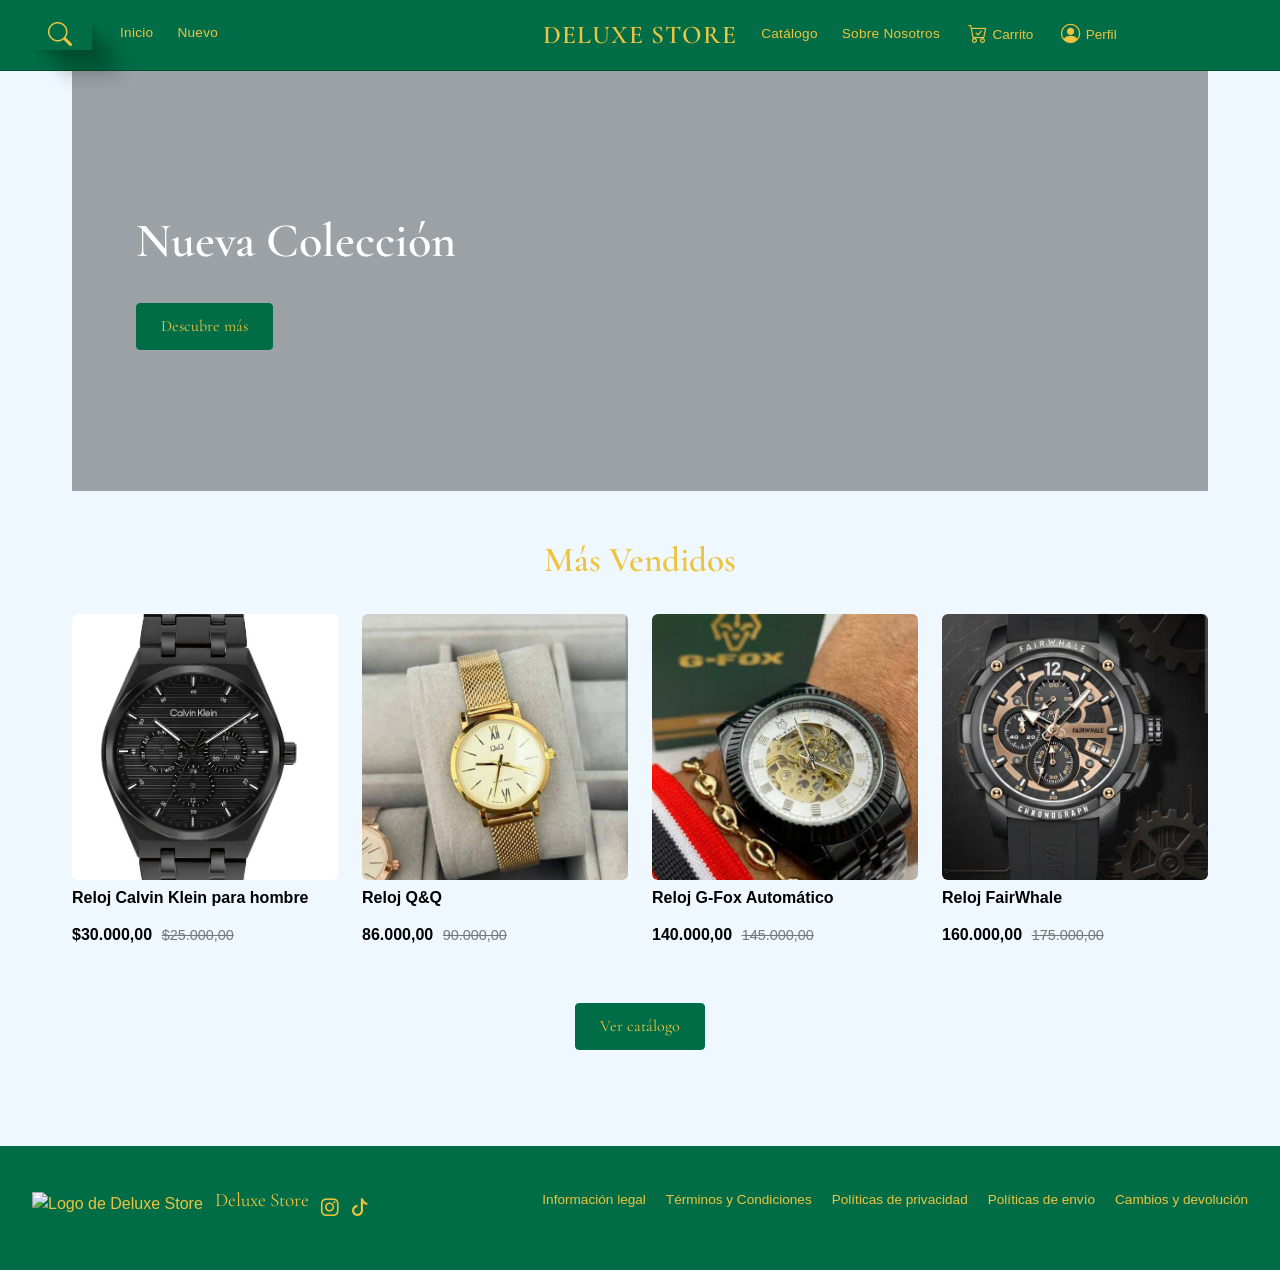
==== commit 7a2fe1cf: "Fix spelling of 'Automático' in index.html" ====
--- a/index.html
+++ b/index.html
@@ -108,10 +108,10 @@
 
           <article class="tarjeta-producto">
             <div class="tarjeta-producto__imagen">
-              <img src="assets/Imagenes/G-Fox-Automatico.jpeg" alt="Reloj G-Fox Automatico" />
+              <img src="assets/Imagenes/G-Fox-Automatico.jpeg" alt="Reloj G-Fox Automático" />
               <button class="boton boton--pequeno">Añadir al carrito</button>
             </div>
-            <h3 class="tarjeta-producto__nombre">Reloj G-Fox Automatico</h3>
+            <h3 class="tarjeta-producto__nombre">Reloj G-Fox Automático</h3>
             <p class="tarjeta-producto__precio">
               <span class="precio-actual">140.000,00</span>
               <span class="precio-anterior">145.000,00</span>
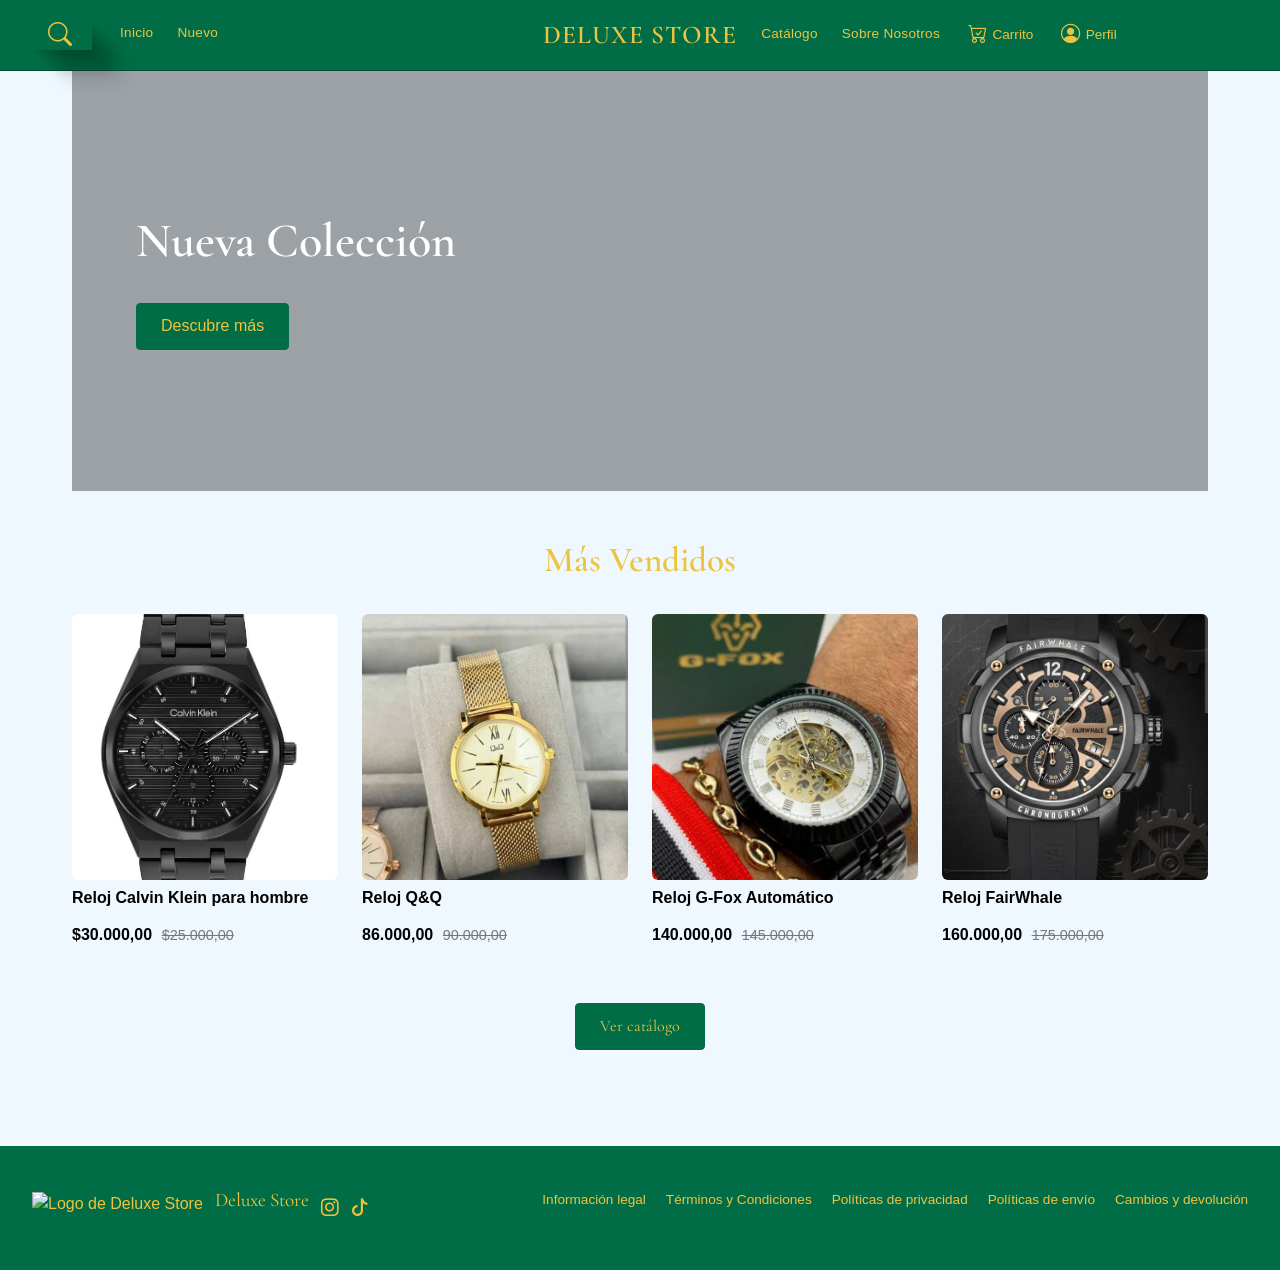
==== commit 2c5ab05c: "Modificacion del apartado "Carrito"" ====
--- a/index.html
+++ b/index.html
@@ -65,7 +65,7 @@
       <section class="nueva-coleccion" id="inicio">
         <div class="nueva-coleccion__texto">
           <h1 class="titulo">Nueva Colección</h1>
-          <button class="boton">Descubre más</button>
+          <button class="boton"><a href="Nuevo.html">Descubre más</a></button>
         </div>
 
 
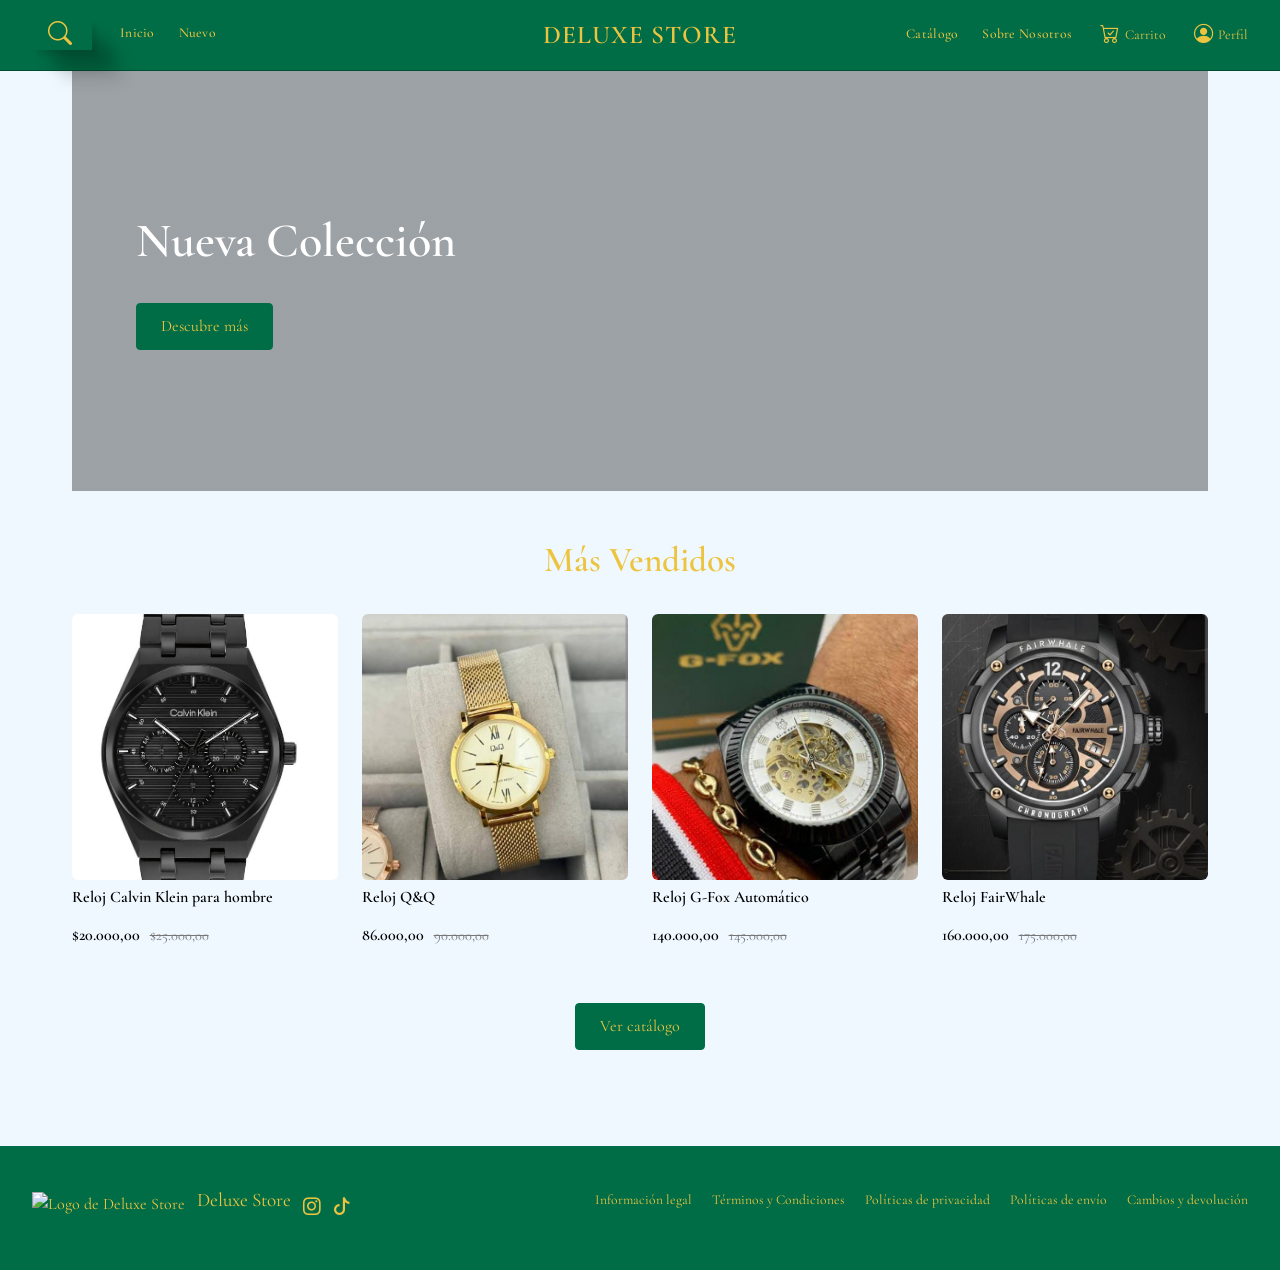
==== commit 36cedf83: "Extensión de nuevas funcionalidades y correcciones" ====
--- a/index.html
+++ b/index.html
@@ -36,12 +36,12 @@
         </form>
 
         <nav class="nav-principal">
-          <a href="#inicio">Inicio</a>
-          <a href="#nuevo">Nuevo</a>
+          <a href="index.html">Inicio</a>
+          <a href="Nuevo.html">Nuevo</a>
         </nav>
       </div>
 
-      <a href="#inicio" class="nombre-marca">DELUXE STORE</a>
+      <a href="index.html" class="nombre-marca">DELUXE STORE</a>
 
       <div class="nav-derecho">
         <nav class="nav-secundario">
@@ -81,7 +81,9 @@
                 src="assets/Imagenes/Calvin-Klein.jpeg"
                 alt="Reloj Calvin Klein para hombre"
               />
+              <a href="carrito.html">
               <button class="boton boton--pequeno">Añadir al carrito</button>
+              </a>
             </div>
 
             <h3 class="tarjeta-producto__nombre">
@@ -89,7 +91,7 @@
             </h3>
 
             <p class="tarjeta-producto__precio">
-              <span class="precio-actual">$30.000,00</span>
+              <span class="precio-actual">$20.000,00</span>
               <span class="precio-anterior">$25.000,00</span>
             </p>
           </article>
@@ -97,7 +99,9 @@
           <article class="tarjeta-producto">
             <div class="tarjeta-producto__imagen">
               <img src="assets/Imagenes/Q&Q.jpeg" alt="Reloj Q&Q" />
+              <a href="carrito.html">
               <button class="boton boton--pequeno">Añadir al carrito</button>
+              </a>
             </div>
             <h3 class="tarjeta-producto__nombre">Reloj Q&Q</h3>
             <p class="tarjeta-producto__precio">
@@ -109,7 +113,9 @@
           <article class="tarjeta-producto">
             <div class="tarjeta-producto__imagen">
               <img src="assets/Imagenes/G-Fox-Automatico.jpeg" alt="Reloj G-Fox Automático" />
+              <a href="carrito.html">
               <button class="boton boton--pequeno">Añadir al carrito</button>
+              </a>
             </div>
             <h3 class="tarjeta-producto__nombre">Reloj G-Fox Automático</h3>
             <p class="tarjeta-producto__precio">
@@ -121,7 +127,9 @@
           <article class="tarjeta-producto">
             <div class="tarjeta-producto__imagen">
               <img src="assets/Imagenes/FairWhale.jpeg" alt="Reloj FairWhale" />
+              <a href="carrito.html">
               <button class="boton boton--pequeno">Añadir al carrito</button>
+              </a>
             </div>
             <h3 class="tarjeta-producto__nombre">Reloj FairWhale</h3>
             <p class="tarjeta-producto__precio">
@@ -136,6 +144,8 @@
         </a>
       </section>
     </main>
+
+    </body>
 
     <footer class="pie-pagina" id="sobre-nosotros">
       <div class="pie-pagina__marca">
@@ -157,6 +167,5 @@
       </ul>
     </footer>
 
-    <script src="script.js"></script>
-  </body>
+    <script src="assets/js/script.js"></script>
 </html>
--- a/assets/css/style.css
+++ b/assets/css/style.css
@@ -57,7 +57,7 @@
 }
 
 .nav-derecho {
-  justify-content: flex;
+  justify-content: flex-end;
 }
 
 .nav-principal,
@@ -307,175 +307,6 @@
   font-size: 0.85rem;
 }
 
-/* login y registro */
-
-* {
-  margin: 0;
-  padding: 0;
-  box-sizing: border-box;
-  text-decoration: none;
-  font-family: "Roboto", sans-serif;
-}
-
-body {
-  background-image: url(../imagenes/imagen1.jpg);
-  background-size: cover;
-  background-repeat: no-repeat;
-  background-position: center;
-  background-attachment: fixed;
-}
-
-main {
-  width: 100%;
-  padding: 20px;
-  margin: auto;
-  margin-top: 100px;
-}
-
-.contenedor__todo {
-  width: 100%;
-  max-width: 800px;
-  margin: auto;
-  position: relative;
-}
-
-.caja__trasera {
-  width: 100%;
-  padding: 10px 20px;
-  display: flex;
-  justify-content: center;
-  -webkit-backdrop-filter: blur(10px);
-  backdrop-filter: blur(10px);
-  background-color: rgba(67, 77, 87, 0.5);
-}
-
-.caja__trasera div {
-  margin: 100px 40px;
-  color: white;
-  transition: all 500ms;
-}
-
-.caja__trasera div p,
-.caja__trasera button {
-  margin-top: 30px;
-}
-
-.caja__trasera div h3 {
-  font-weight: 400;
-  font-size: 26px;
-}
-
-.caja__trasera div p {
-  font-size: 16px;
-  font-weight: 300;
-}
-
-.caja__trasera button {
-  padding: 10px 40px;
-  border: 2px solid #fff;
-  font-size: 14px;
-  background: transparent;
-  font-weight: 600;
-  cursor: pointer;
-  color: white;
-  outline: none;
-  transition: all 300ms;
-}
-
-.caja__trasera button:hover {
-  background: #fff;
-  color: #3b434b;
-}
-
-/*Formularios*/
-
-.contenedor__login-register {
-  display: flex;
-  align-items: center;
-  width: 100%;
-  max-width: 380px;
-  position: relative;
-  top: -185px;
-  left: 10px;
-
-  /*La transicion va despues del codigo JS*/
-  transition: left 500ms cubic-bezier(0.175, 0.885, 0.32, 1.275);
-}
-
-.contenedor__login-register form {
-  width: 100%;
-  padding: 80px 20px;
-  background: white;
-  position: absolute;
-  border-radius: 20px;
-}
-
-.contenedor__login-register form h2 {
-  font-size: 30px;
-  text-align: center;
-  margin-bottom: 20px;
-  color: #3b434b;
-}
-
-.contenedor__login-register form input {
-  width: 100%;
-  margin-top: 20px;
-  padding: 10px;
-  border: none;
-  background: #f2f2f2;
-  font-size: 16px;
-  outline: none;
-}
-
-.contenedor__login-register form button {
-  padding: 10px 40px;
-  margin-top: 40px;
-  border: none;
-  font-size: 14px;
-  background: #3b434b;
-  font-weight: 600;
-  cursor: pointer;
-  color: white;
-  outline: none;
-}
-
-.formulario__login {
-  opacity: 1;
-  display: block;
-}
-.formulario__register {
-  display: none;
-}
-
-@media screen and (max-width: 850px) {
-  main {
-    margin-top: 50px;
-  }
-
-  .caja__trasera {
-    max-width: 350px;
-    height: 300px;
-    flex-direction: column;
-    margin: auto;
-  }
-
-  .caja__trasera div {
-    margin: 0px;
-    position: absolute;
-  }
-
-  /*Formularios*/
-
-  .contenedor__login-register {
-    top: -10px;
-    left: -5px;
-    margin: auto;
-  }
-
-  .contenedor__login-register form {
-    position: relative;
-  }
-}
 /* ===== Responsive ===== */
 @media (max-width: 768px) {
   .encabezado {
